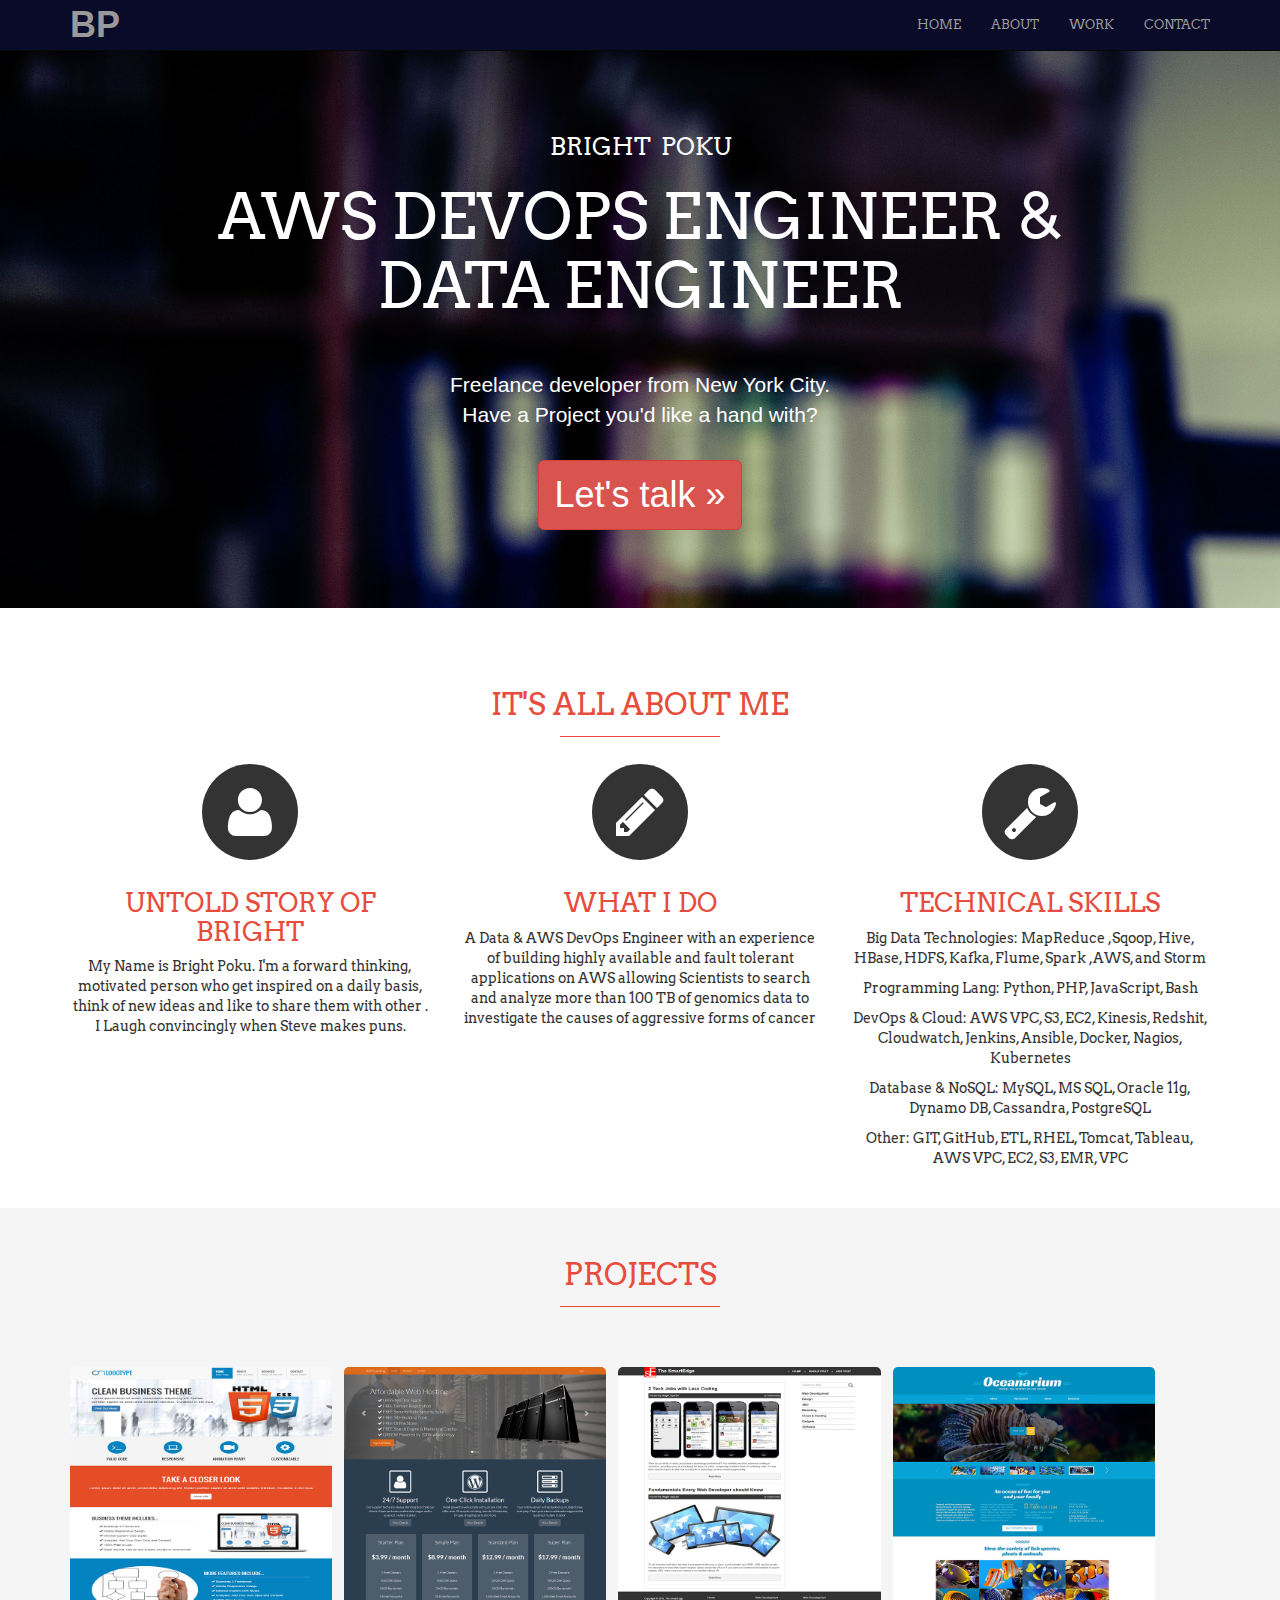
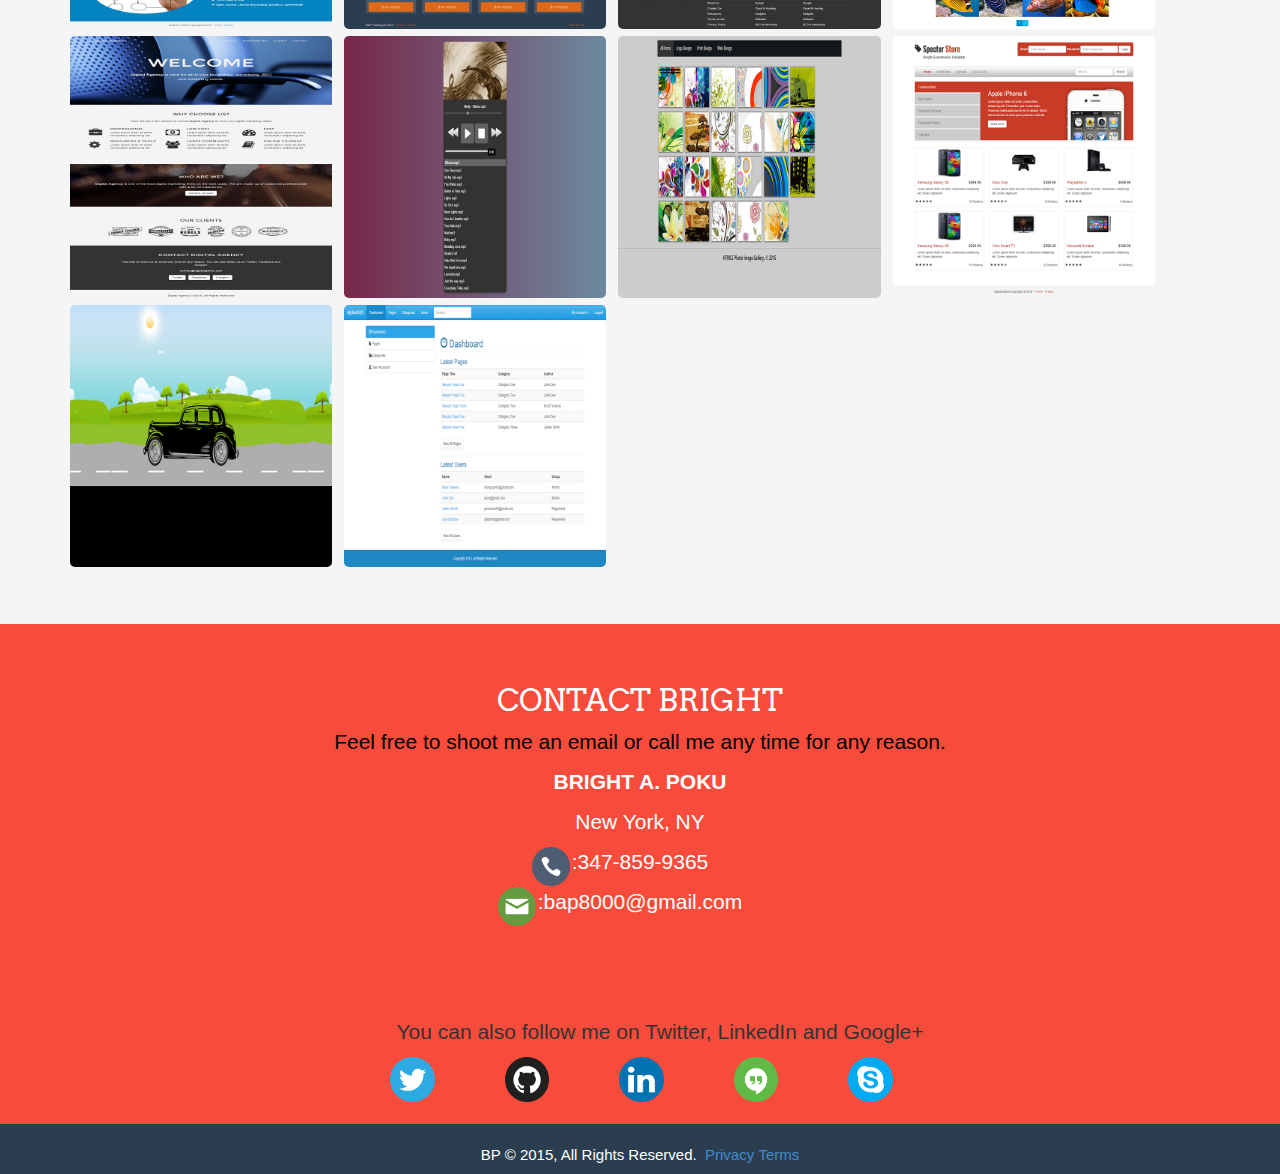
==== index.html @ 50a24d99 "changing my job title" ====
<!DOCTYPE html>
<html lang="en">
  <head>
    <meta charset="utf-8">
    <meta http-equiv="X-UA-Compatible" content="IE=edge">
    <meta name="viewport" content="width=device-width, initial-scale=1">
   

    <title>Bright website</title>

    <!-- This is our Google Arvo font and Font-Awesome -->
    <link href='http://fonts.googleapis.com/css?family=Arvo' rel='stylesheet' type='text/css'>
    <link rel="stylesheet" href="fonts/font-awesome/css/font-awesome.min.css">

    <!-- Bootstrap core CSS -->
    <link href="css/bootstrap.min.css" rel="stylesheet">

    <!-- Custom styles for this template -->
    <link href="css/custom.css" rel="stylesheet">

    <script src="js/jquery-min.js"></script>
    <script type="text/javascript" src="../jQuery/jQuery.validate.js"></script>

    <script src="js/script.js"></script>
   

    
    <!-- Just for debugging purposes. Don't actually copy this line! -->
    <!--[if lt IE 9]><script src="../../assets/js/ie8-responsive-file-warning.js"></script><![endif]-->

    <!-- HTML5 shim and Respond.js IE8 support of HTML5 elements and media queries -->
    <!--[if lt IE 9]>
      <script src="https://oss.maxcdn.com/libs/html5shiv/3.7.0/html5shiv.js"></script>
      <script src="https://oss.maxcdn.com/libs/respond.js/1.4.2/respond.min.js"></script>
    <![endif]-->
  </head>

  <body>

    <div class="navbar navbar-inverse navbar-fixed-top" role="navigation">
      <div class="container">
        <div class="navbar-header">
          <button type="button" class="navbar-toggle" data-toggle="collapse" data-target=".navbar-collapse">
            <span class="sr-only">Toggle navigation</span>
            <span class="icon-bar"></span>
            <span class="icon-bar"></span>
            <span class="icon-bar"></span>
          </button>
          <a class="navbar-brand" href="#"><span class="span">BP</span></a>
        </div>
        <div class="collapse navbar-collapse">
          <ul class="nav navbar-nav navbar-right">
            <li><a href="index.html">HOME</a></li>
            <li><a href="#who">ABOUT</a></li>
            <li><a href="#get-involved">WORK</a></li>
            <li><a href="#down">CONTACT</a></li>
          </ul>
        </div><!--/.nav-collapse -->
      </div>
    </div>

    <!-- Main jumbotron for a primary marketing message or call to action -->
    <div class="jumbotron">
      <div class="container">
        <h1><span class="bright">BRIGHT &nbsp;POKU</span><br>AWS DEVOPS ENGINEER & <br> DATA ENGINEER</h1>
        <p>Freelance developer from New York City. <br>Have a Project you'd like a hand with? </p>
        <p><button class="btn btn-danger btn-lg"  data-target="#down"><a href="#down">Let's talk &raquo;</a></button></p>

          <div class="modal fade" id="myModal" tabindex="-1" role="dialog" arialabelledby="myModalLabel"
                aria-hidden="true">
                 <div class="modal-dialog">
                 <div class="modal-content">
                 <div class="modal-header">
                 <button type="button" class="close" data-dismiss="modal"><span ariahidden="true">&times;</span><span
                class="sr-only">Close</span></button>
                
                
            </div>
            </div>
          </div>
        <img src="Image/code.png" title="Code.org logo" alt="Code.org">
      </div>
    </div>
    </div>

                

      <div id="who">
      <div class="container homepage">
        <h2>IT'S ALL ABOUT ME</h2>
        <hr>
        <div class="row">
          <div class="col-md-4">
            <span class="fa-stack fa-4x">
              <i class="fa fa-circle fa-stack-2x"></i>
              <i class="fa fa-user fa-stack-1x fa-inverse"></i>
            </span>
            <h3>UNTOLD STORY OF BRIGHT</h3>
            <p>My Name is Bright Poku. I'm a forward thinking, motivated person who get inspired on a daily basis, think of new ideas and like to share them with other . I Laugh convincingly when Steve makes puns. </p>
           
          </div>
          <div class="col-md-4">
            <span class="fa-stack fa-4x">
              <i class="fa fa-circle fa-stack-2x"></i>
              <i class="fa fa-pencil fa-stack-1x fa-inverse"></i>
            </span>
            <h3>WHAT I DO</h3>
            <p>A Data & AWS DevOps Engineer with an experience of building highly available and fault tolerant applications on AWS allowing Scientists to search and analyze more than 100 TB of genomics data to investigate the causes of aggressive forms of cancer</p>
           
          </div>
          <div class="col-md-4">
            <span class="fa-stack fa-4x">
              <i class="fa fa-circle fa-stack-2x"></i>
              <i class="fa fa-wrench fa-stack-1x fa-inverse"></i>
            </span>
            <h3>TECHNICAL SKILLS</h3>
            <p>Big Data Technologies: MapReduce ,Sqoop, Hive, HBase, HDFS, Kafka, Flume, Spark ,AWS, and Storm</p>
			<p>Programming Lang:      Python, PHP, JavaScript, Bash</p>
			<p>DevOps & Cloud:        AWS VPC, S3, EC2, Kinesis, Redshit, Cloudwatch, Jenkins, Ansible, Docker, Nagios, Kubernetes</p>
			<p>Database & NoSQL: 	  MySQL, MS SQL, Oracle 11g,  Dynamo DB, Cassandra, PostgreSQL</p>
			<p>Other:  	              GIT, GitHub, ETL, RHEL, Tomcat, Tableau, AWS VPC, EC2, S3, EMR, VPC</p>

  
          </div>
        </div>
      </div> <!-- /container -->
    </div>


    <div id="get-involved">
      <div class="container homepage">
        <h2>PROJECTS</h2>
        <hr>
        <div class="row">
         
            <section>
            <div class="container">
            <h1 id="heading"></h1>
              <ul id="gallery">
                <li class="design"><a href="http://brightap.github.io/business" data-lightbox="projects" data-title="LogoType Inc" data-desc="Mobile Optimization, Boostrap, HTML5, CSS3, JavaScript, Animation, " target="_blank"><img src="Image/logocomp.png"></a></li>
                <li class="design programming"><a href="http://brightap.github.io/hosting" data-lightbox="projects" data-title="BAP Hosting" data-desc="Bootswatch UI Tools, CSS, HTML5, JavaScript, Responsive Layout, Font-Awesome" target="_blank"><img src="Image/hosting.png"></a></li>
                 <li class="design cms programming"><a href="http://brightap.github.io/Blog" data-lightbox="projects" data-title="Smart Edge" data-desc="HTML5, CSS3, JavaScript, Media Queries" target="_blank"><img src="Image/blog.png"></a></li>
                 <li class="programming design cms"><a href="http://brightap.github.io/Quiz" data-lightbox="projects" data-title="HTML5 Quiz" data-desc="jQuery, Javascript, DOM Manipulation HTML5, CSS3, Media Queries" target="_blank"><img src="Image/web2.jpg"></a></li>
                  <li class="cms design"><a href="http://brightap.github.io/gallery" data-lightbox="projects" data-title="Digital Agency" data-desc="LESS, JavaScript, CSS3, HTML5, Mobile Responsive, Animation" target="_blank"><img src="Image/digital.png"></a></li>
                  <li class="design"><a href="http://brightap.github.io/audio" data-lightbox="projects" data-title="HTML5 Audio" data-desc="jQuery, JavaScript, HTML5, CSS3, Mobile Responsive" target="_blank"><img src="Image/audio.png"></a></li>
                 <li class="cms design"><a href="http://brightap.github.io/gallery" data-lightbox="projects" data-title="Animated Gallery" data-desc="jQuery, JavaScript, CSS, HTML5, Lightbox, Quicksand Animation" target="_blank"><img src="Image/gallery.png"></a></li>
                <li class="cms"><a href="http://brightap.github.io/ecommerce" data-lightbox="projects" data-title="Specter Store" data-desc="HTML5, CSS, Mobile Responsive,LESS, JavaScript, Bootstrap, " target="_blank"><img src="Image/specter.png"></a></li>
                <li class="cms"><a href="http://brightap.github.io/car" data-lightbox="projects" data-title="Animated Car" data-desc="HTML, CSS, jQuery, Background Animation" target="_blank"><img src="Image/car.png"></a></li>
                <li class="programming"><a href="http://brightap.github.io/cms" data-lightbox="projects" data-title="CMS Admin" data-desc="Search Filter Plugin, HTML5, CSS3, JavaScript, Mobile Responsive" target="_blank"><img src="Image/cms.png"></a></li>

                
              </ul>
            </div>
          </section>
          
         
        </div>
      </div> <!-- /container -->
    </div>

  <section id="down">
  <div class="container homepage">
     
      <h2>CONTACT BRIGHT</h2>

        <div id="email">
          <p>Feel free to shoot me an email or call me any time for any reason.</p>
                  <p><strong>BRIGHT A. POKU</strong></p>
                  <p>New York, NY</p>
                  <p><img class="contact" src="Image/phone.png"></i> 
                    :347-859-9365</p>

                    <p><img class="contact" src="Image/email.png"></i> 
                    :<a href= "mailto:bap8000@gmail.com">bap8000@gmail.com</a></a>
                     </p>
          </div>
         
            
            <div id="media">
              <p class="follow">You can also follow me on Twitter, LinkedIn  and Google+</p>
              <p><a href="http://twitter.com/babadie23" target="_blank"><img alt="twitter logo" src="Image/twitter.png"></a>&nbsp;<span> &nbsp;<a href="https://github.com/brightap" target="_blank"><img alt="github logo" src="Image/github.png"></a></span><span>&nbsp;<a href="https://www.linkedin.com/pub/bright-adu-poku/62/394/147" target="_blank"><img alt="linkedin logo" src="Image/linkedin.png"></a></span>&nbsp;<span>&nbsp;<a href="https://plus.google.com/u/0/+brightadupoku/posts/p/pub" target="_blank"><img alt="hangouts logo" src="Image/hangouts.png"></a></span>&nbsp;&nbsp;<span>&nbsp;<a href="skype:babadie10?call" target="_blank"><img alt="skype logo" src="Image/skype.png"></a></span>&nbsp;</p>  
        </div>
    </section>

    <footer>
      <p>BP &copy; 2015, All Rights Reserved. &nbsp;<span><a href="#">Privacy</a></span>&nbsp;<span><a href="#">Terms</a></span></p>
    </footer>
      


    <!-- Bootstrap core JavaScript
    ================================================== -->
    <!-- Placed at the end of the document so the pages load faster -->
    <script src="https://ajax.googleapis.com/ajax/libs/jquery/1.11.0/jquery.min.js"></script>
    <script src="js/bootstrap.min.js"></script>
    
  </body>
</html>
---- css/custom.css ----
/* Move down content because we have a fixed navbar that is 50px tall */
body {
  padding-top: 50px;
}

.navbar{
	background-color: #0A0A29;
}
ul.nav, .jumbotron h1 {
	font-family: 'Arvo', courier, serif;
}

ul.nav {
	font-size: 13px;
}

#down{
	background-color: #f74c3c;
	padding-top: 10px;
	padding-bottom:30px;
	height:500px;
}

#down h2 {
	color:#fff;
}
#down p{
	text-align: center;
}

#down a {
	text-decoration: none;
}

#down .contact img {
	float: right;
}

#media img {
	float: left;
	text-align: center;
	width:5%;
	margin-left:70px;	
}

#media {
	float: left;
	text-align: center;
	padding-left: 250px;

	margin-top: 90px;
}
#media p:first-child{
	padding-right: 210px;
}
#email {
	color:#fff;
	text-align: center;
}


#email img {
	position: absolute;
	float: left;
	text-align: center;
	width:3%;
	margin-left:-40px;
}

#email a{
	color:#fff;
}
#email p:first-child{
	color:#000;
}

footer {
	background-color: #2B3E50;
	height:50px;
	text-align: center;
	color: #fff;
	font-size: 15px;
	padding-top: 20px;
}

.bright{
	font-size: 24px;
	line-height: 2.9em;
	font-weight: inherit;
}

.span{
	font-size: 36px;
	font-weight: bold;
}

#get-involved {
	background-color: #f5f5f5;
}

.jumbotron {
	text-align: center;
	background-image: url('../Image/large.jpg');
	color: white;
}

.jumbotron h1 {
	margin-top: 0px;
	margin-bottom: 50px;
}

.jumbotron p {
	margin-bottom: 30px;
	font-weight: 100;
	padding: 0 50px;
}

.btn-lg {
	font-size: 36px;
}
.btn-lg a{
	text-decoration: none;
	color:#fff;
}

.homepage {
	text-align: center;
	padding-bottom: 30px;
	padding-top: 30px;
}

.homepage h2, .homepage h3 {
	color: #e74c3c;
	font-family: 'Arvo', courier, serif;
	text-transform: uppercase;
}

.homepage h2 {
	font-size: 30px;
}

.homepage h3 {
	font-size: 26px;
}

.homepage p {
	font-size: 21px;
	font-weight: 300;
}

.homepage a {
	color: #e74c3c;
}

.homepage a:hover {
	color: #e74c3c;
	text-decoration: none;
	opacity: .8;
}

.homepage hr {
	border-top: 1px solid #e74c3d;
	width: 160px;
	margin-top: 15px;
}

.modal-body h2 {
	color: #e74c3d;
}

.modal-body label {
	color: #0A0A29;
	font-size: 1.2em;
}

img .required{
	position: absolute;
	padding-top:-20px;
}

section{
	padding:20px 0;
	overflow:hidden;
}

#who p{
	font-size: 1.0em;
	font-family: 'Arvo', courier, serif;
}

.tagline{
	background:#03899c;
	color:#fff;
}

.tagline h1{
	text-align:center;
	font-size:35px;
}

#gallery{
	list-style:none;
	margin:0;
	padding:0;
	width:100%;
}

#gallery li{
	display:block;
	float:left;
	width:23%;
	cursor:pointer;
	border-radius:5px;
	box-sizing:border-box;
	margin:0 12px 7px 0;
	position:relative;
}

#gallery img{
	width:100%;
	border-radius:5px;
}

.overlay{
	display:none;
	background:#03899c url(../Image/overlay.png) no-repeat top center;
	color:#fff;
	position:absolute;
	top:0;
	left:0;
	z-index:100;
	width:100%;
	height:100%;
	padding:20px;
	border-radius:5px;
	box-sizing:border-box;
	pointer-events:none;
}

.overlay h3{
	margin:0;
	padding:0;
}
/* Responsive Styling */

@media (max-width: 1199px) { 

	.jumbotron h1 {
		font-size: 56px;
		margin-bottom: 30px;
	}

}

@media (max-width: 991px) { 

	.jumbotron h1 {
		font-size: 44px;
	}

	.jumbotron p {
		padding: 0 10px;
	}

	#get-involved .col-md-4 {
		padding-top: 20px;
		padding-bottom: 20px;
		font-size: 0.9em;
	}

}

@media (max-width: 767px) { 

	.jumbotron h1 {
		font-size: 24px;
	}

	.jumbotron p {
		font-size: 16px;
		padding: 0;
	}

	.btn-lg {
		font-size: 18px;
	}

	.homepage p {
		font-size: 18px;
	}

	footer img {
		width: 80%;
	}

	#gallery li{
		width:100%;
		margin-right:0;
	}

	#down img {
	float: left;
	text-align: center;
	width:12%;
	margin-left:10px;	
}

#media {
	float: left;
	text-align: center;
	padding-left:50px;
	margin-top:90px;
}
#media p:first-child{
	padding-right: 10px;
}
#email img {
	position: absolute;
	float: left;
	text-align: center;
	width:10%;
	margin-left:-37px;
}
}
}
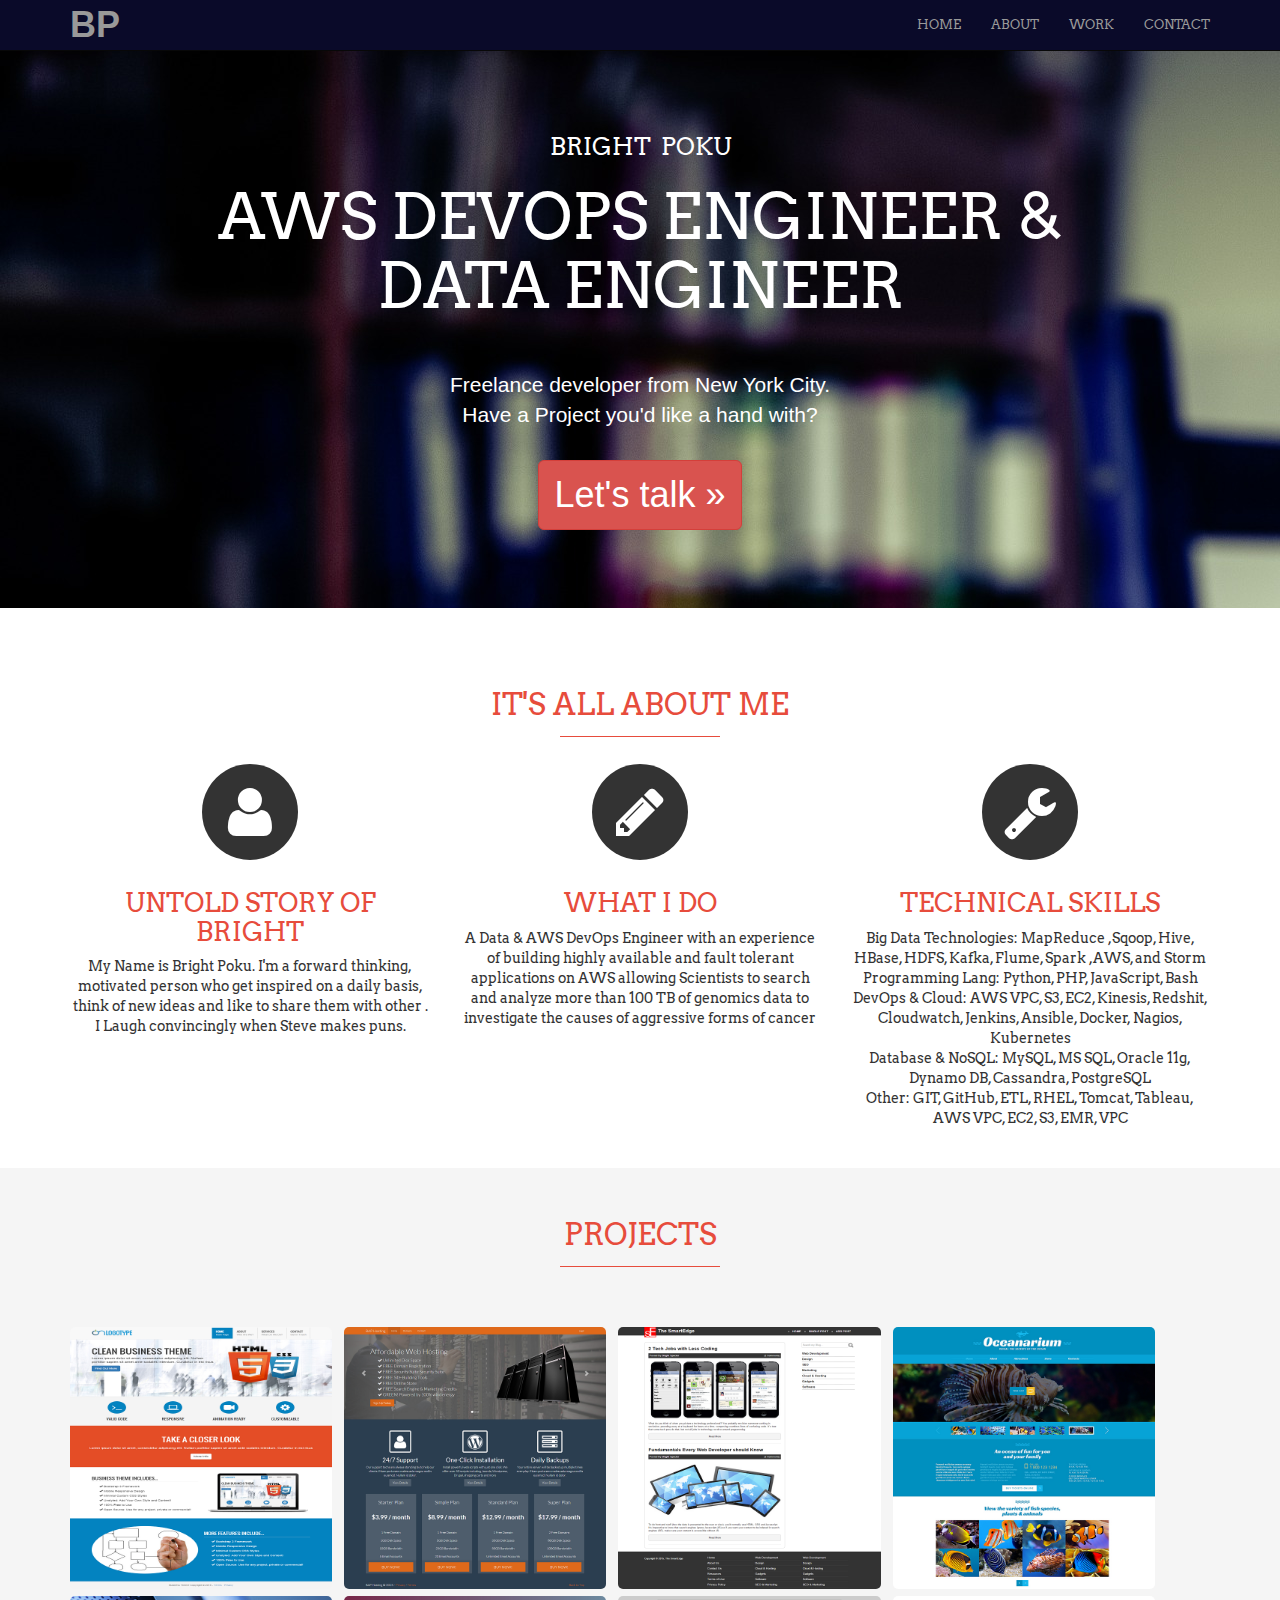
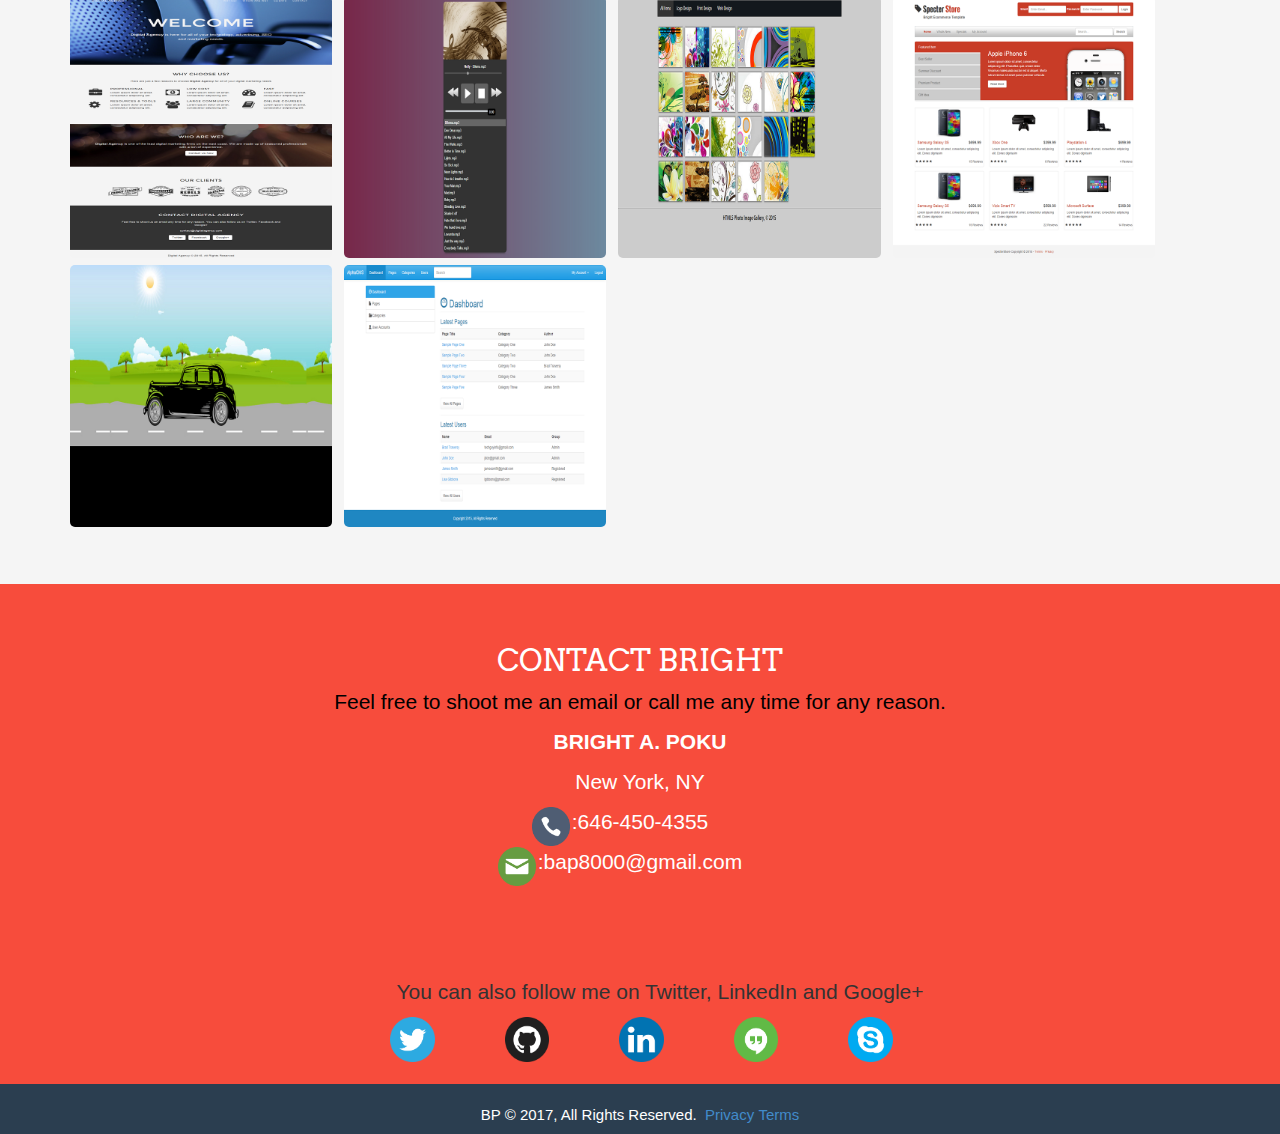
==== commit e1ad6730: "changed the contact number in the footer" ====
--- a/index.html
+++ b/index.html
@@ -114,11 +114,11 @@
               <i class="fa fa-wrench fa-stack-1x fa-inverse"></i>
             </span>
             <h3>TECHNICAL SKILLS</h3>
-            <p>Big Data Technologies: MapReduce ,Sqoop, Hive, HBase, HDFS, Kafka, Flume, Spark ,AWS, and Storm</p>
-			<p>Programming Lang:      Python, PHP, JavaScript, Bash</p>
-			<p>DevOps & Cloud:        AWS VPC, S3, EC2, Kinesis, Redshit, Cloudwatch, Jenkins, Ansible, Docker, Nagios, Kubernetes</p>
-			<p>Database & NoSQL: 	  MySQL, MS SQL, Oracle 11g,  Dynamo DB, Cassandra, PostgreSQL</p>
-			<p>Other:  	              GIT, GitHub, ETL, RHEL, Tomcat, Tableau, AWS VPC, EC2, S3, EMR, VPC</p>
+            <p>Big Data Technologies: MapReduce ,Sqoop, Hive, HBase, HDFS, Kafka, Flume, Spark ,AWS, and Storm <br>
+			  Programming Lang:      Python, PHP, JavaScript, Bash <br>
+			  DevOps & Cloud:        AWS VPC, S3, EC2, Kinesis, Redshit, Cloudwatch, Jenkins, Ansible, Docker, Nagios, Kubernetes<br>
+			  Database & NoSQL: 	  MySQL, MS SQL, Oracle 11g,  Dynamo DB, Cassandra, PostgreSQL<br>
+			  Other:  	              GIT, GitHub, ETL, RHEL, Tomcat, Tableau, AWS VPC, EC2, S3, EMR, VPC</p>
 
   
           </div>
@@ -168,7 +168,7 @@
                   <p><strong>BRIGHT A. POKU</strong></p>
                   <p>New York, NY</p>
                   <p><img class="contact" src="Image/phone.png"></i> 
-                    :347-859-9365</p>
+                    :646-450-4355</p>
 
                     <p><img class="contact" src="Image/email.png"></i> 
                     :<a href= "mailto:bap8000@gmail.com">bap8000@gmail.com</a></a>
@@ -183,7 +183,7 @@
     </section>
 
     <footer>
-      <p>BP &copy; 2015, All Rights Reserved. &nbsp;<span><a href="#">Privacy</a></span>&nbsp;<span><a href="#">Terms</a></span></p>
+      <p>BP &copy; 2017, All Rights Reserved. &nbsp;<span><a href="#">Privacy</a></span>&nbsp;<span><a href="#">Terms</a></span></p>
     </footer>
       
 
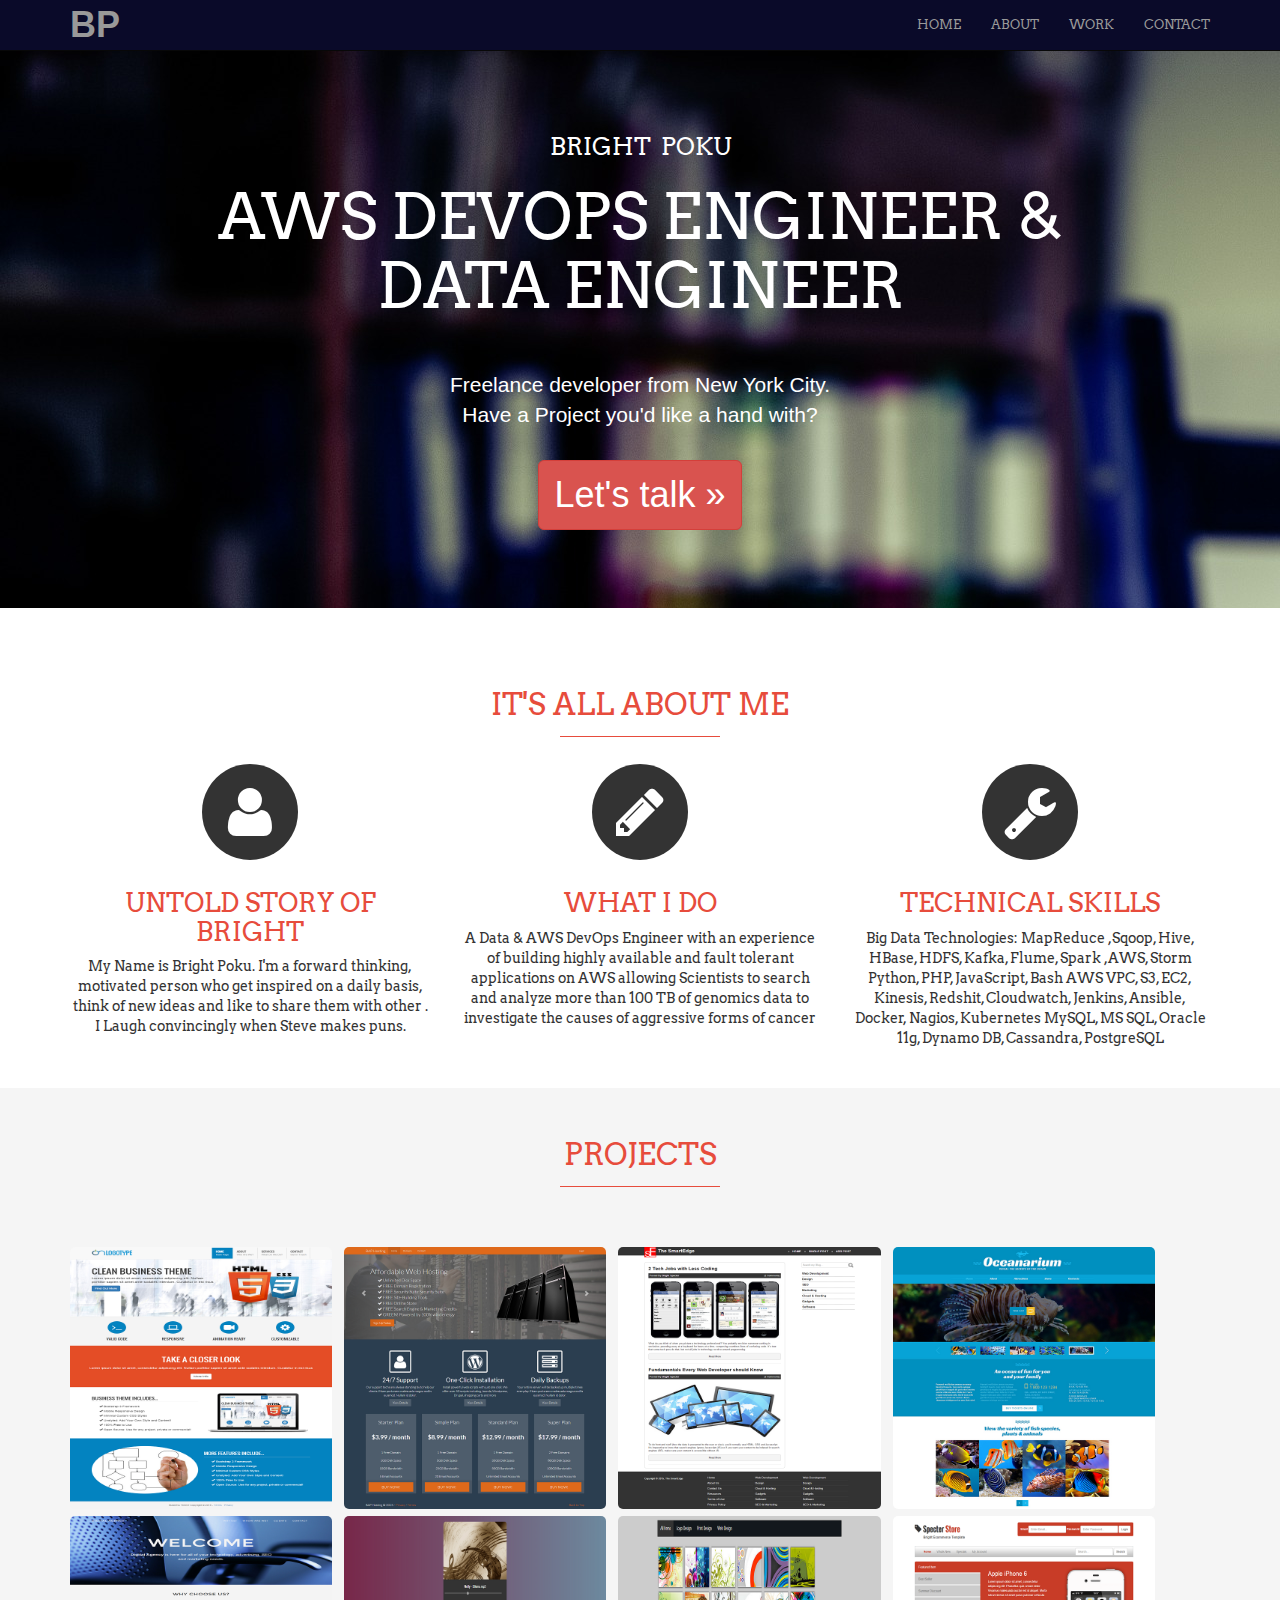
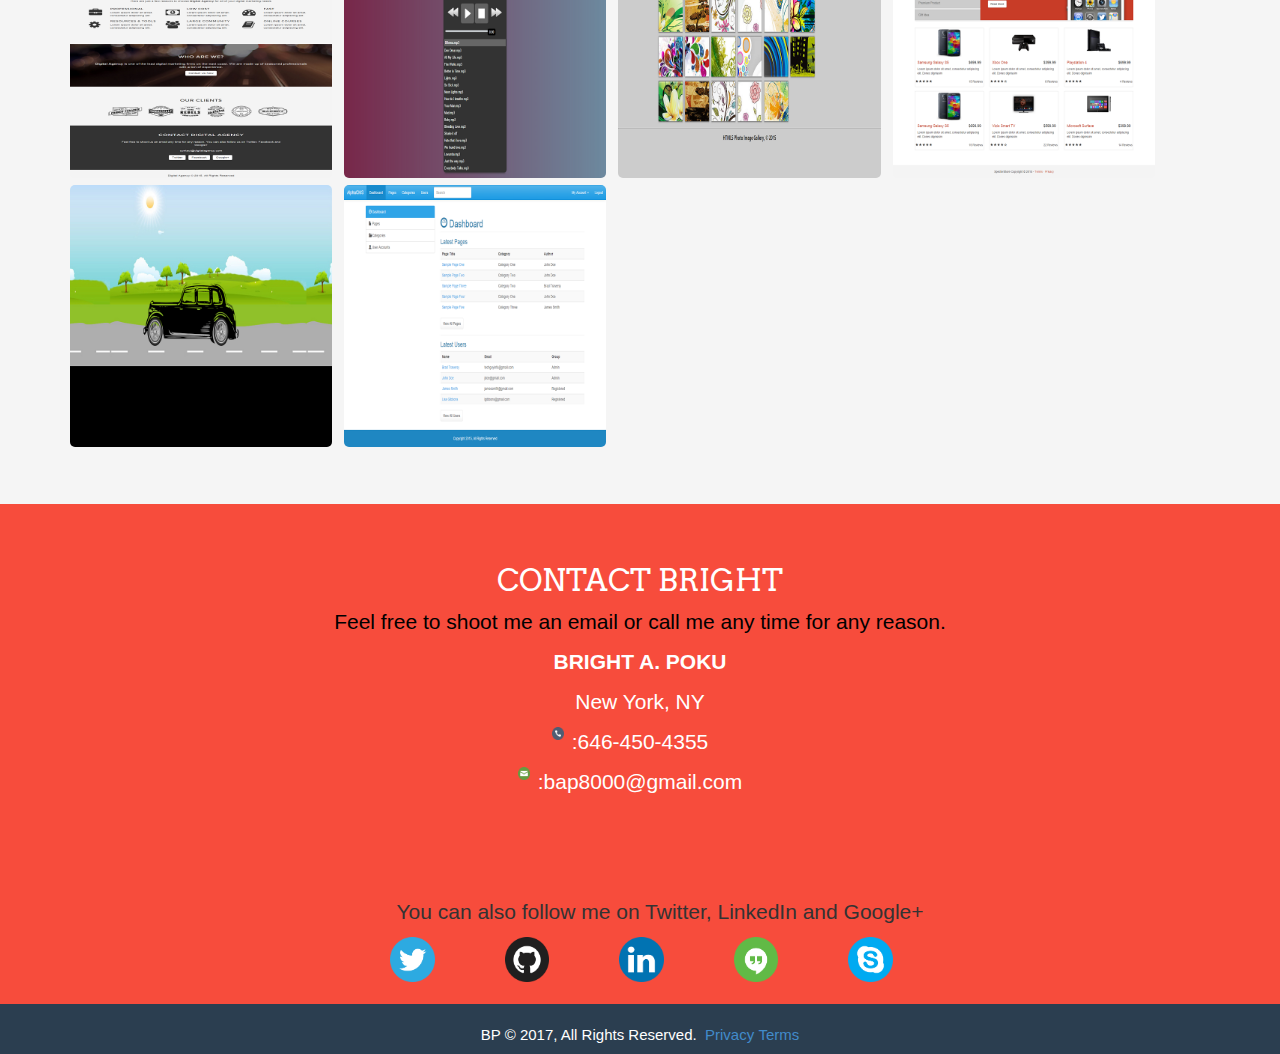
==== commit 293bc1e6: "." ====
--- a/index.html
+++ b/index.html
@@ -114,11 +114,11 @@
               <i class="fa fa-wrench fa-stack-1x fa-inverse"></i>
             </span>
             <h3>TECHNICAL SKILLS</h3>
-            <p>Big Data Technologies: MapReduce ,Sqoop, Hive, HBase, HDFS, Kafka, Flume, Spark ,AWS, and Storm <br>
-			  Programming Lang:      Python, PHP, JavaScript, Bash <br>
-			  DevOps & Cloud:        AWS VPC, S3, EC2, Kinesis, Redshit, Cloudwatch, Jenkins, Ansible, Docker, Nagios, Kubernetes<br>
-			  Database & NoSQL: 	  MySQL, MS SQL, Oracle 11g,  Dynamo DB, Cassandra, PostgreSQL<br>
-			  Other:  	              GIT, GitHub, ETL, RHEL, Tomcat, Tableau, AWS VPC, EC2, S3, EMR, VPC</p>
+            <p>Big Data Technologies: MapReduce ,Sqoop, Hive, HBase, HDFS, Kafka, Flume, Spark ,AWS, Storm
+			   Python, PHP, JavaScript, Bash
+			  AWS VPC, S3, EC2, Kinesis, Redshit, Cloudwatch, Jenkins, Ansible, Docker, Nagios, Kubernetes
+			  MySQL, MS SQL, Oracle 11g,  Dynamo DB, Cassandra, PostgreSQL</p>
+			 
 
   
           </div>
--- a/css/custom.css
+++ b/css/custom.css
@@ -63,8 +63,8 @@
 	position: absolute;
 	float: left;
 	text-align: center;
-	width:3%;
-	margin-left:-40px;
+	width:1%;
+	margin-left:-20px;
 }
 
 #email a{
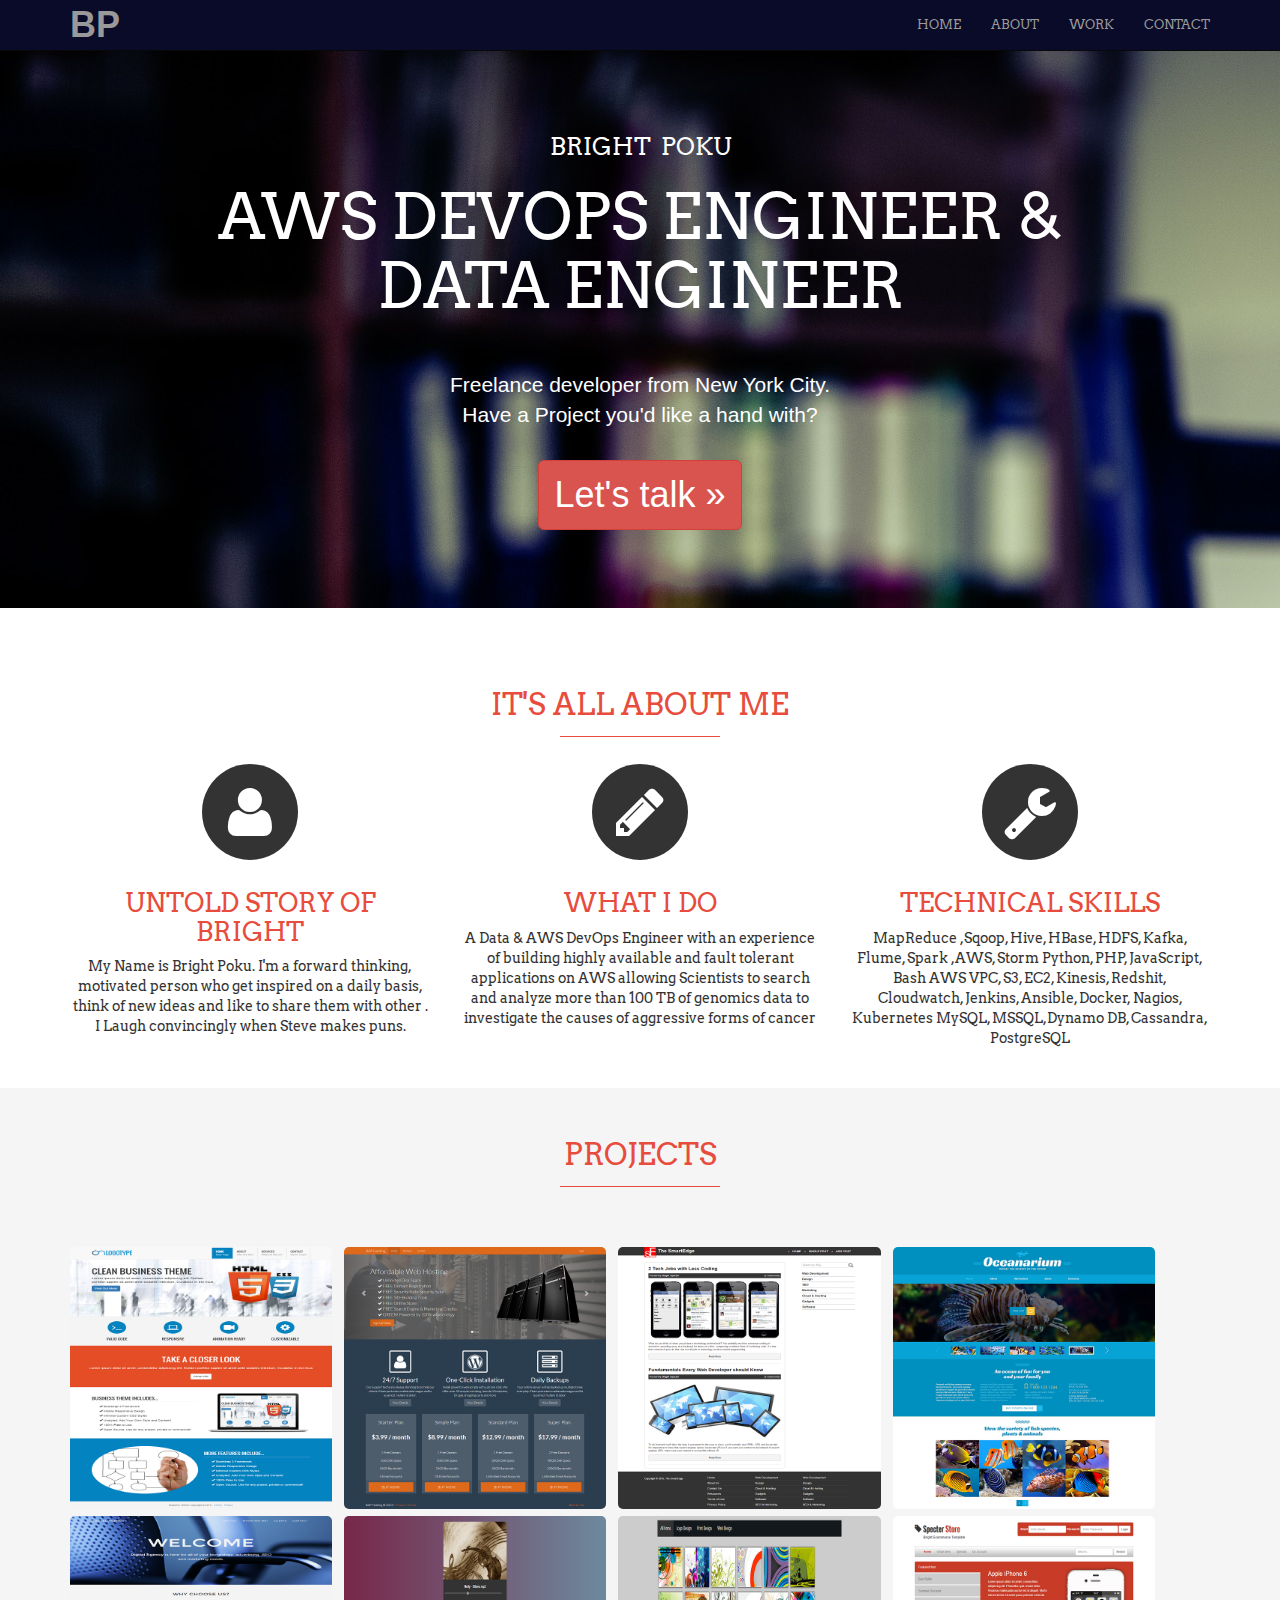
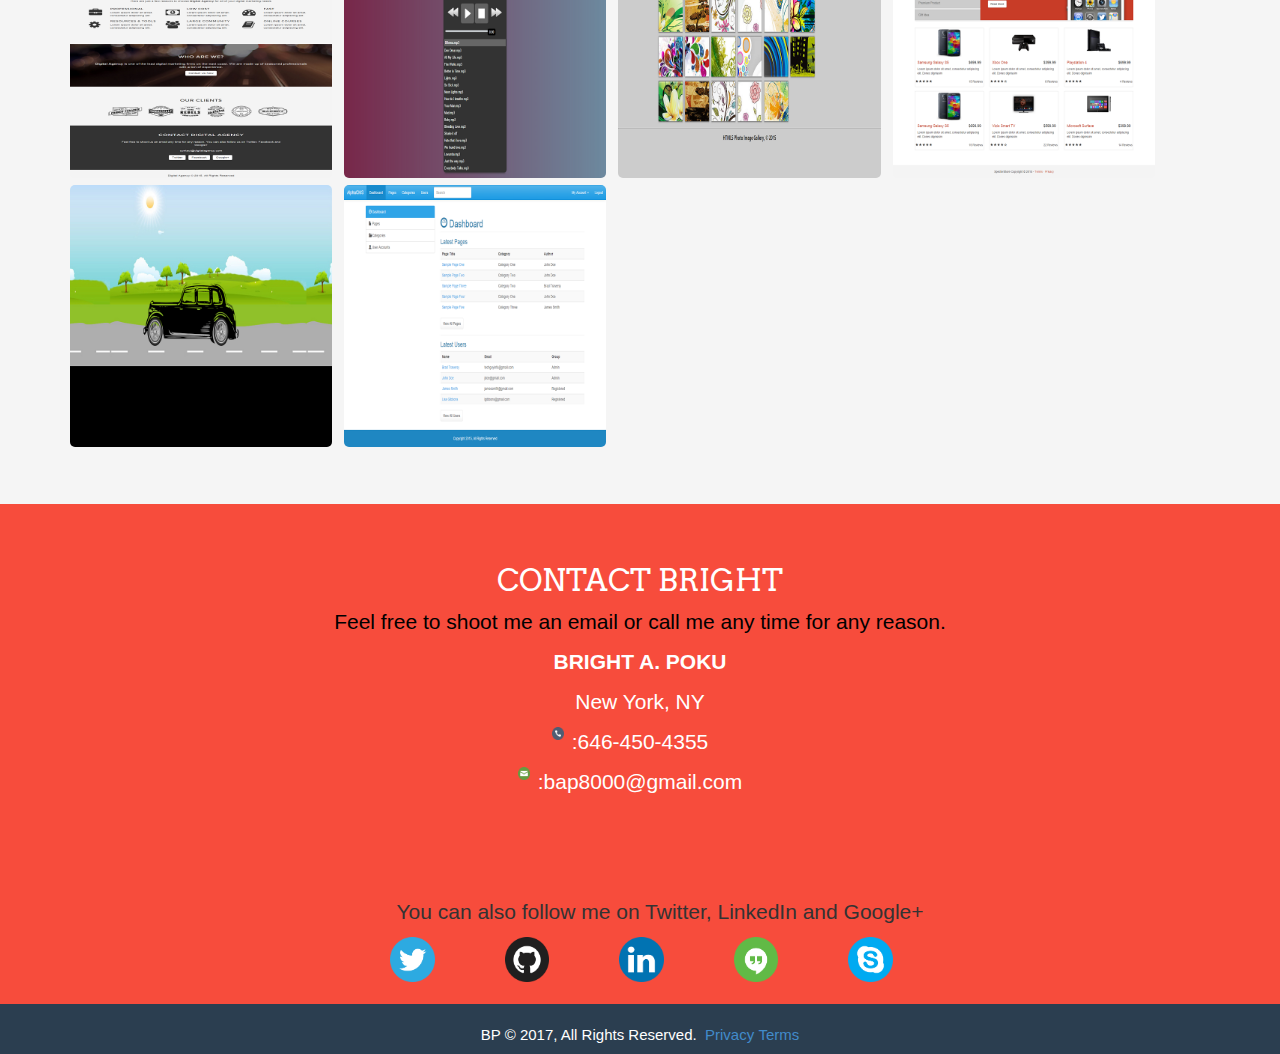
==== commit c9a79585: "." ====
--- a/index.html
+++ b/index.html
@@ -114,10 +114,10 @@
               <i class="fa fa-wrench fa-stack-1x fa-inverse"></i>
             </span>
             <h3>TECHNICAL SKILLS</h3>
-            <p>Big Data Technologies: MapReduce ,Sqoop, Hive, HBase, HDFS, Kafka, Flume, Spark ,AWS, Storm
+            <p>MapReduce ,Sqoop, Hive, HBase, HDFS, Kafka, Flume, Spark ,AWS, Storm
 			   Python, PHP, JavaScript, Bash
 			  AWS VPC, S3, EC2, Kinesis, Redshit, Cloudwatch, Jenkins, Ansible, Docker, Nagios, Kubernetes
-			  MySQL, MS SQL, Oracle 11g,  Dynamo DB, Cassandra, PostgreSQL</p>
+			  MySQL, MSSQL,Dynamo DB, Cassandra, PostgreSQL</p>
 			 
 
   
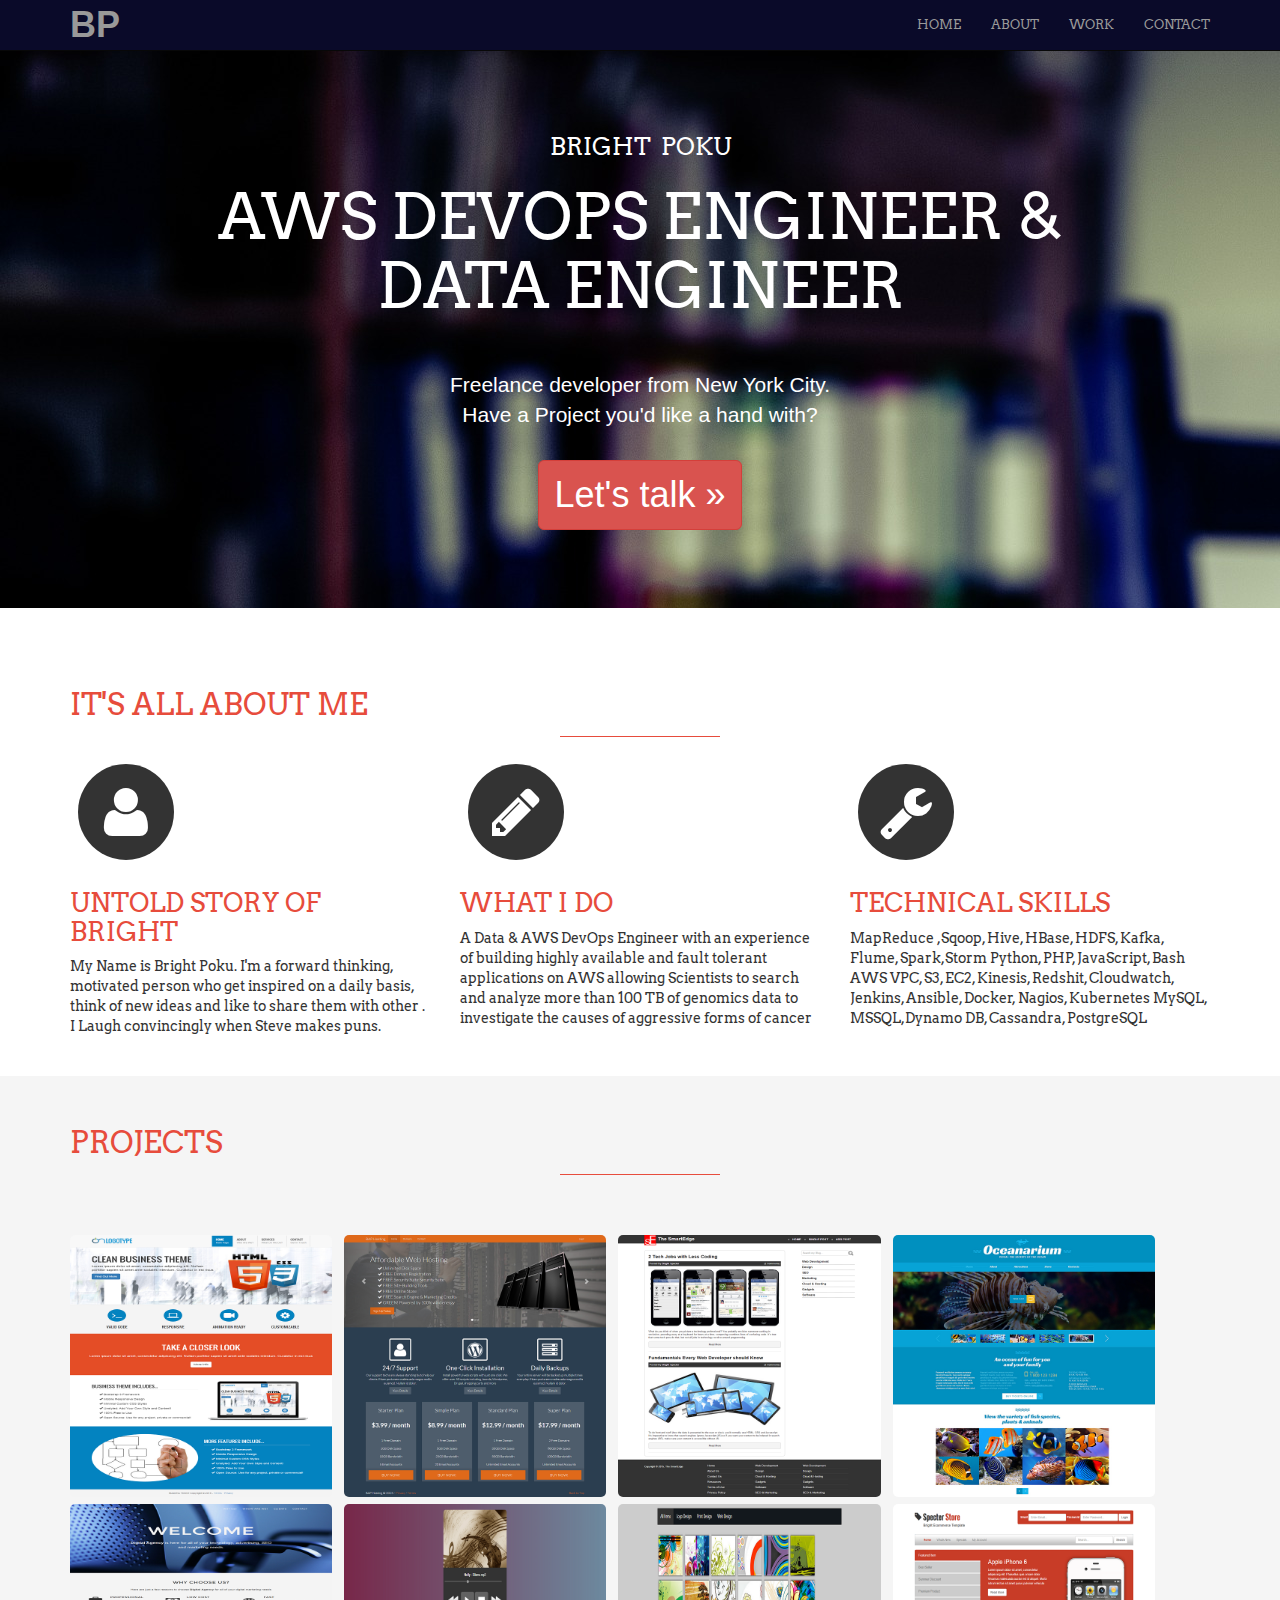
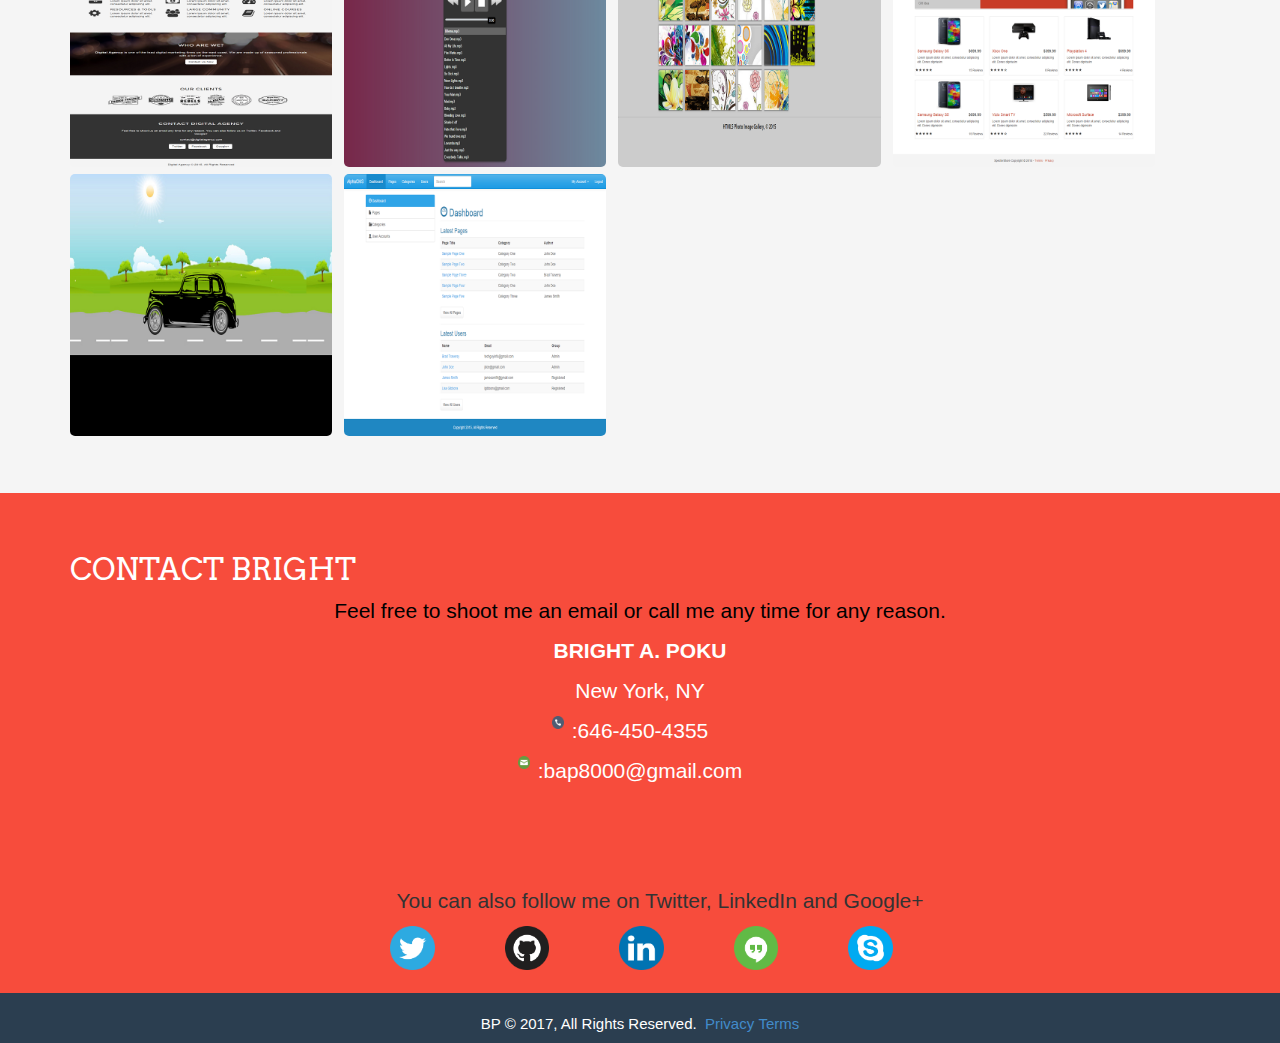
==== commit de23bd84: "index changes" ====
--- a/index.html
+++ b/index.html
@@ -114,7 +114,7 @@
               <i class="fa fa-wrench fa-stack-1x fa-inverse"></i>
             </span>
             <h3>TECHNICAL SKILLS</h3>
-            <p>MapReduce ,Sqoop, Hive, HBase, HDFS, Kafka, Flume, Spark ,AWS, Storm
+            <p>MapReduce ,Sqoop, Hive, HBase, HDFS, Kafka, Flume, Spark,Storm
 			   Python, PHP, JavaScript, Bash
 			  AWS VPC, S3, EC2, Kinesis, Redshit, Cloudwatch, Jenkins, Ansible, Docker, Nagios, Kubernetes
 			  MySQL, MSSQL,Dynamo DB, Cassandra, PostgreSQL</p>
--- a/css/custom.css
+++ b/css/custom.css
@@ -124,7 +124,7 @@
 }
 
 .homepage {
-	text-align: center;
+	text-align: left;
 	padding-bottom: 30px;
 	padding-top: 30px;
 }
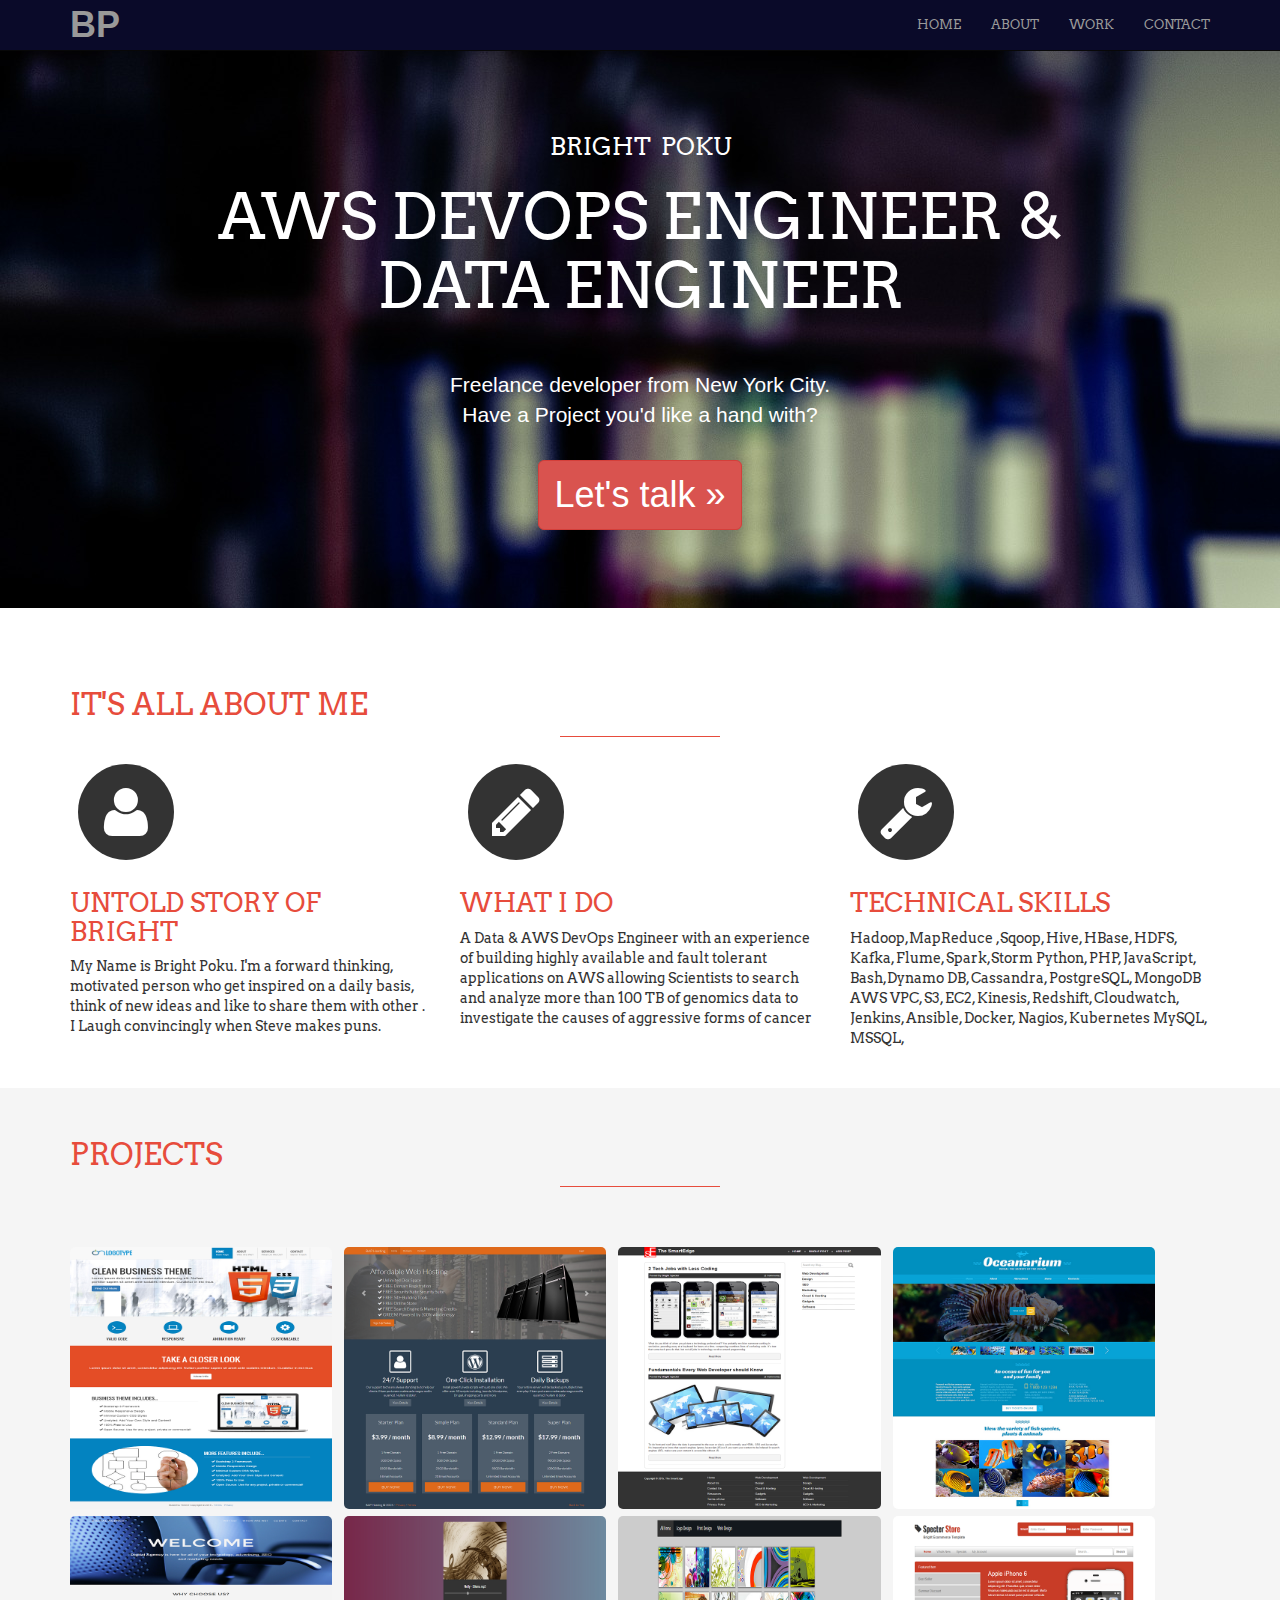
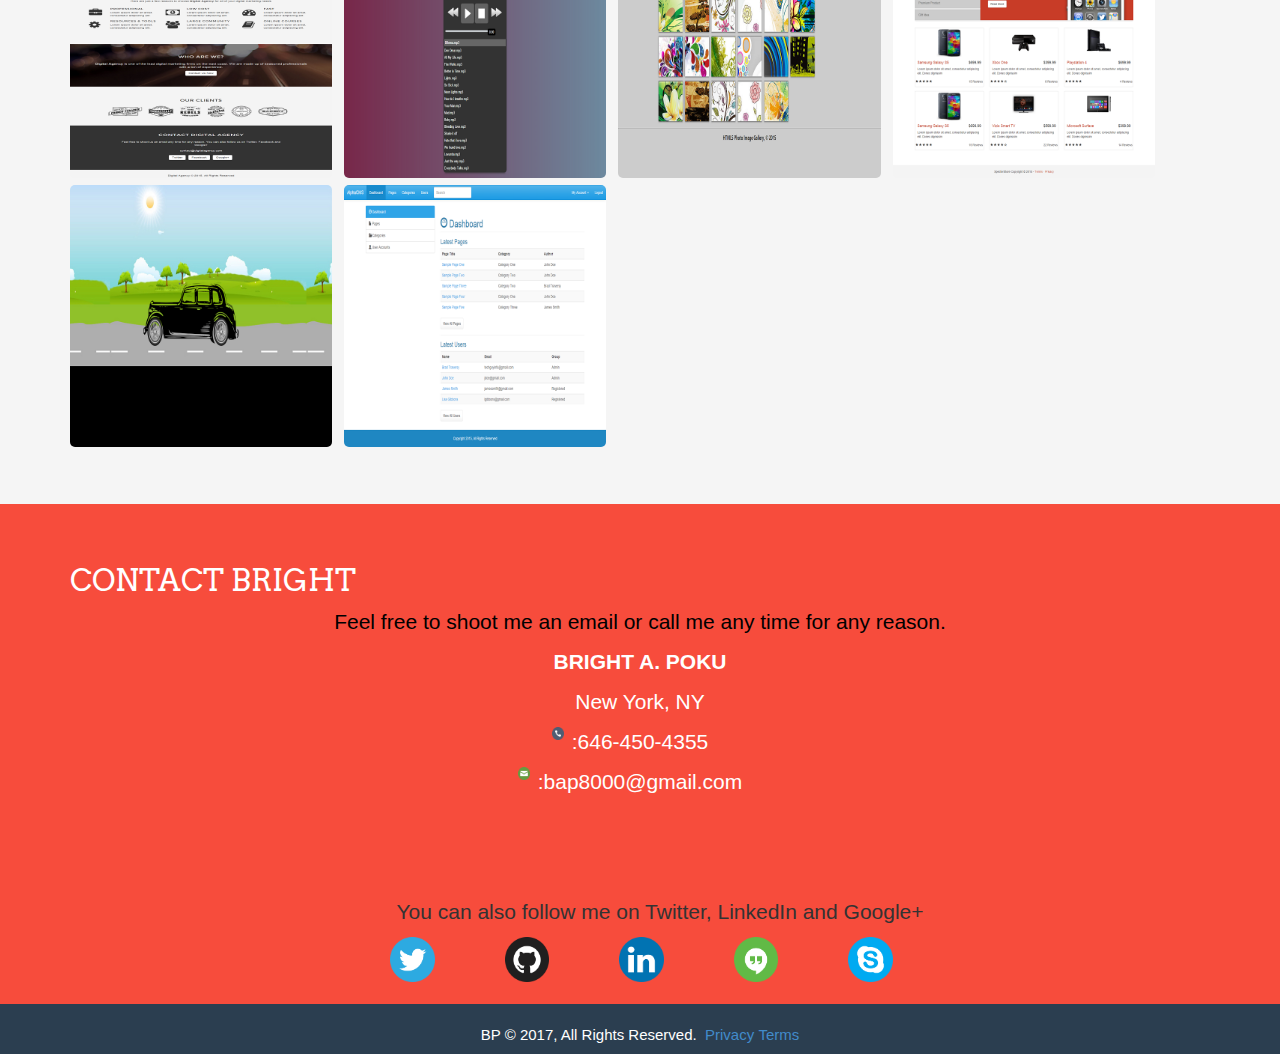
==== commit 987dd87b: "home page changes" ====
--- a/index.html
+++ b/index.html
@@ -114,10 +114,10 @@
               <i class="fa fa-wrench fa-stack-1x fa-inverse"></i>
             </span>
             <h3>TECHNICAL SKILLS</h3>
-            <p>MapReduce ,Sqoop, Hive, HBase, HDFS, Kafka, Flume, Spark,Storm
-			   Python, PHP, JavaScript, Bash
-			  AWS VPC, S3, EC2, Kinesis, Redshit, Cloudwatch, Jenkins, Ansible, Docker, Nagios, Kubernetes
-			  MySQL, MSSQL,Dynamo DB, Cassandra, PostgreSQL</p>
+            <p>Hadoop,MapReduce ,Sqoop, Hive, HBase, HDFS, Kafka, Flume, Spark,Storm
+			   Python, PHP, JavaScript, Bash,Dynamo DB, Cassandra, PostgreSQL, MongoDB
+			  AWS VPC, S3, EC2, Kinesis, Redshift, Cloudwatch, Jenkins, Ansible, Docker, Nagios, Kubernetes
+			  MySQL, MSSQL,</p>
 			 
 
   
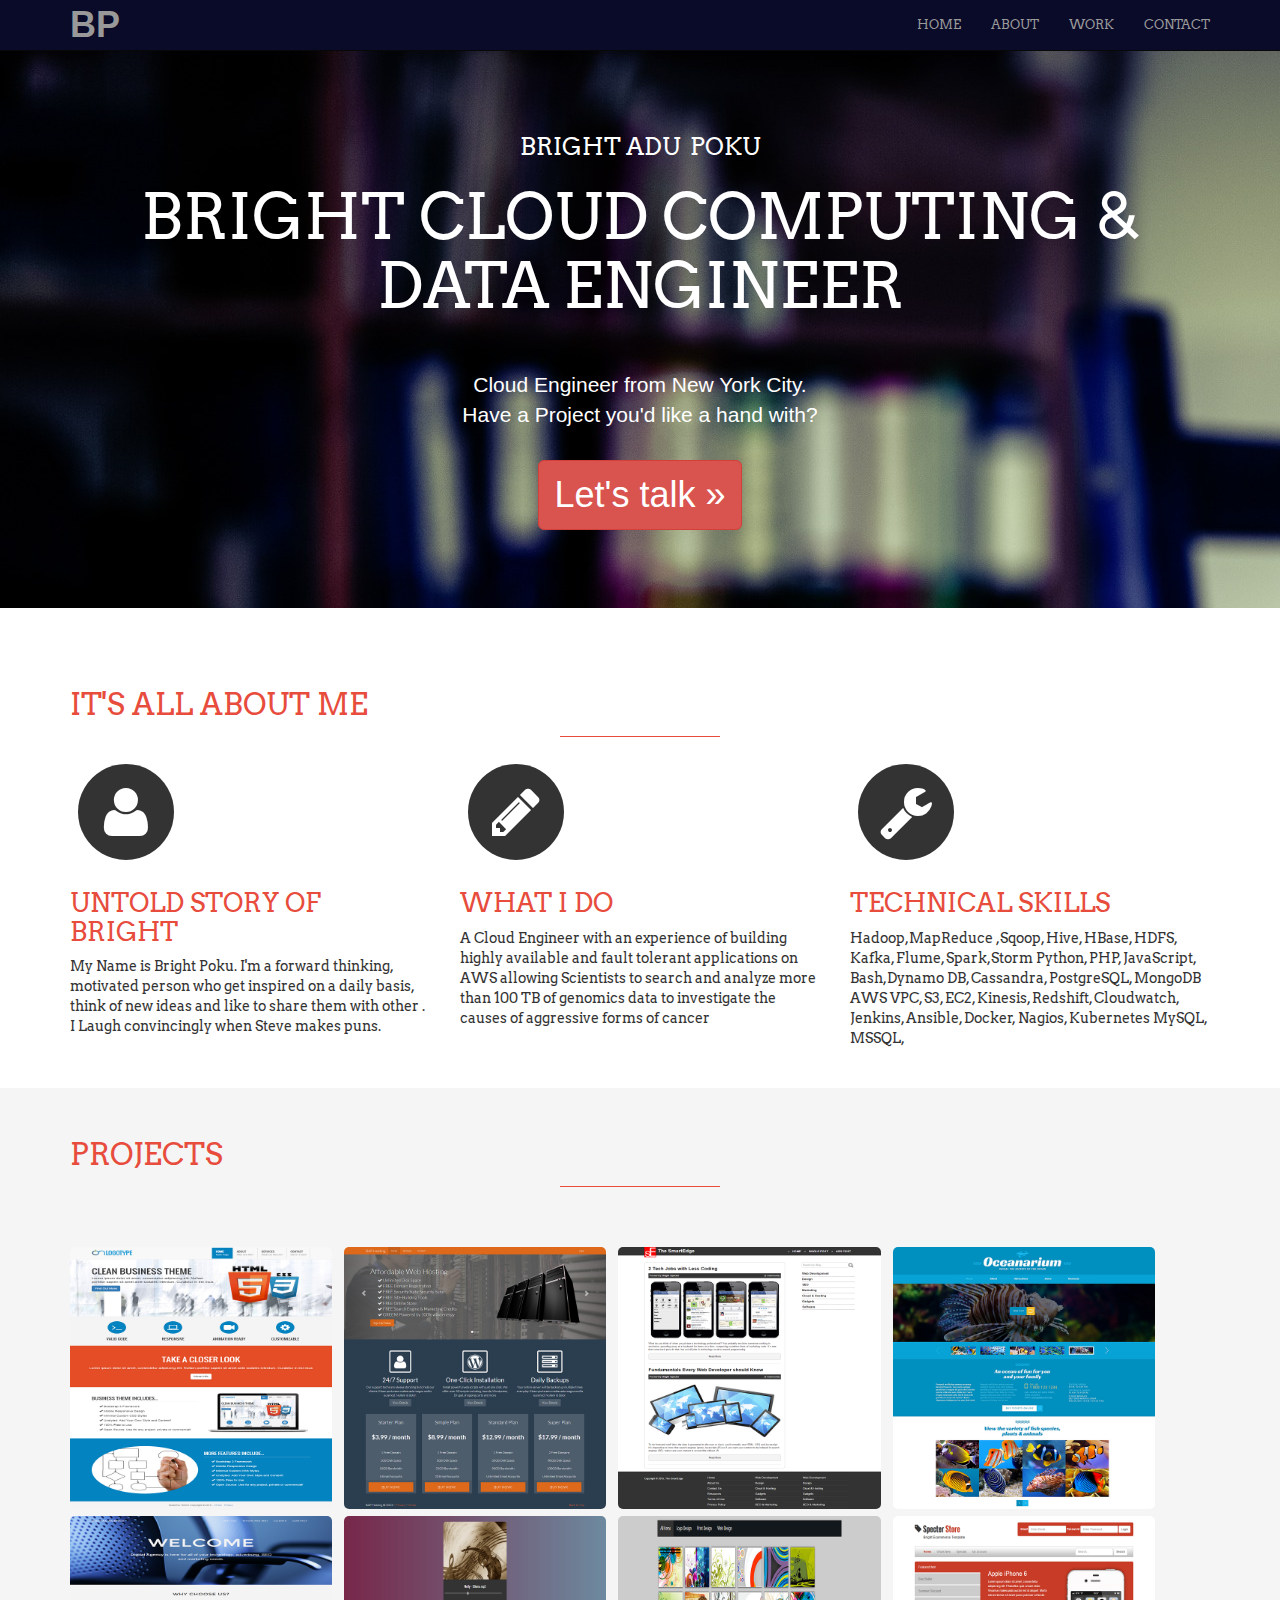
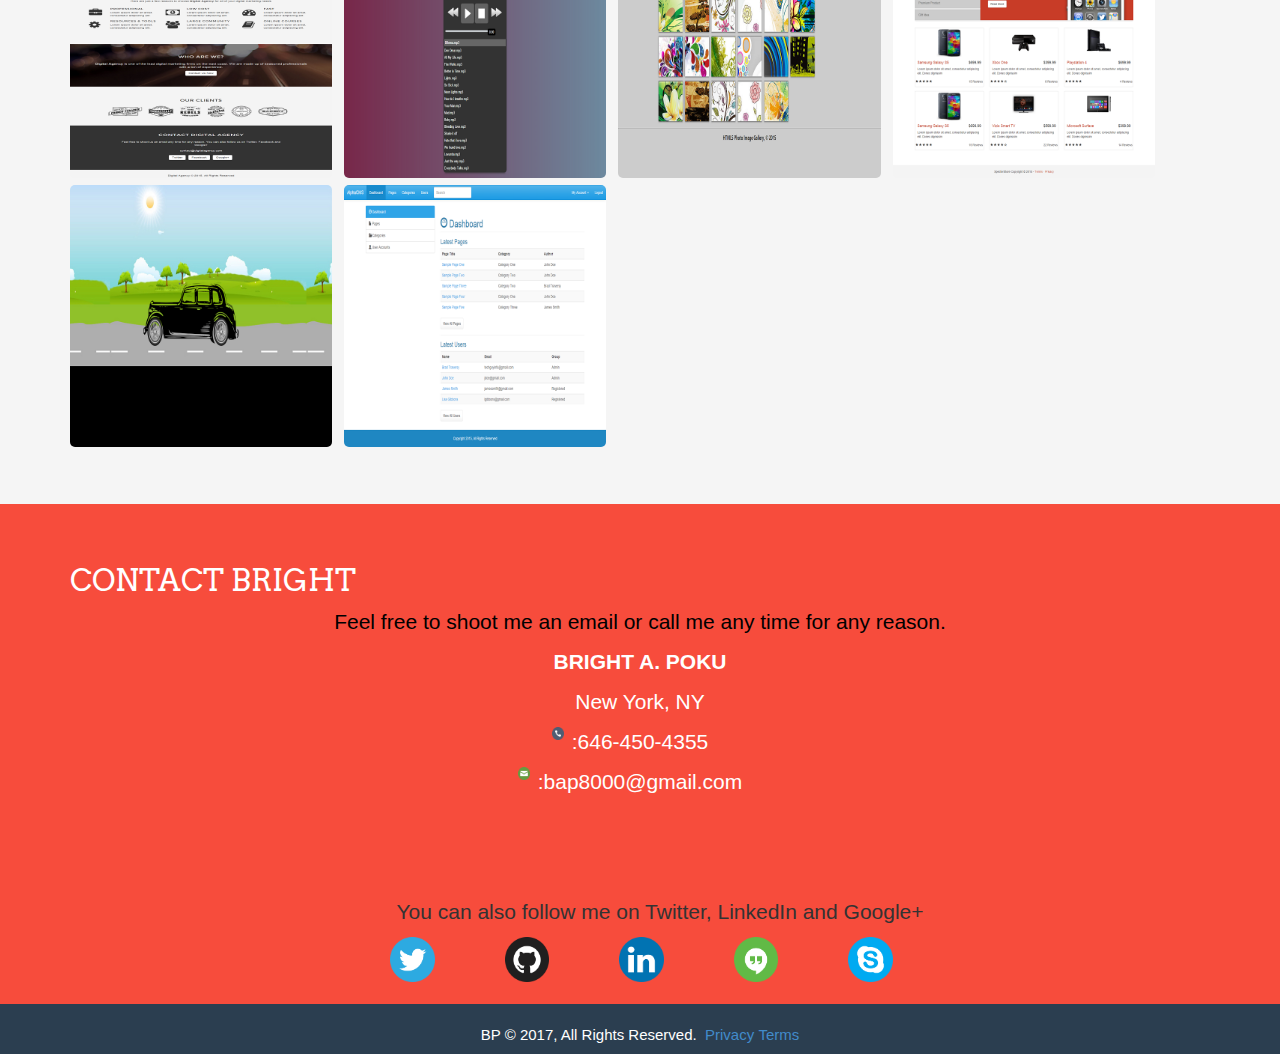
==== commit 7b393c9e: "Update index.html" ====
--- a/index.html
+++ b/index.html
@@ -62,8 +62,8 @@
     <!-- Main jumbotron for a primary marketing message or call to action -->
     <div class="jumbotron">
       <div class="container">
-        <h1><span class="bright">BRIGHT &nbsp;POKU</span><br>AWS DEVOPS ENGINEER & <br> DATA ENGINEER</h1>
-        <p>Freelance developer from New York City. <br>Have a Project you'd like a hand with? </p>
+        <h1><span class="bright">BRIGHT ADU  &nbsp;POKU</span><br>BRIGHT CLOUD COMPUTING & <br> DATA ENGINEER</h1>
+        <p>Cloud Engineer from New York City. <br>Have a Project you'd like a hand with? </p>
         <p><button class="btn btn-danger btn-lg"  data-target="#down"><a href="#down">Let's talk &raquo;</a></button></p>
 
           <div class="modal fade" id="myModal" tabindex="-1" role="dialog" arialabelledby="myModalLabel"
@@ -105,7 +105,7 @@
               <i class="fa fa-pencil fa-stack-1x fa-inverse"></i>
             </span>
             <h3>WHAT I DO</h3>
-            <p>A Data & AWS DevOps Engineer with an experience of building highly available and fault tolerant applications on AWS allowing Scientists to search and analyze more than 100 TB of genomics data to investigate the causes of aggressive forms of cancer</p>
+            <p>A Cloud Engineer with an experience of building highly available and fault tolerant applications on AWS allowing Scientists to search and analyze more than 100 TB of genomics data to investigate the causes of aggressive forms of cancer</p>
            
           </div>
           <div class="col-md-4">
@@ -195,4 +195,4 @@
     <script src="js/bootstrap.min.js"></script>
     
   </body>
-</html>+</html>
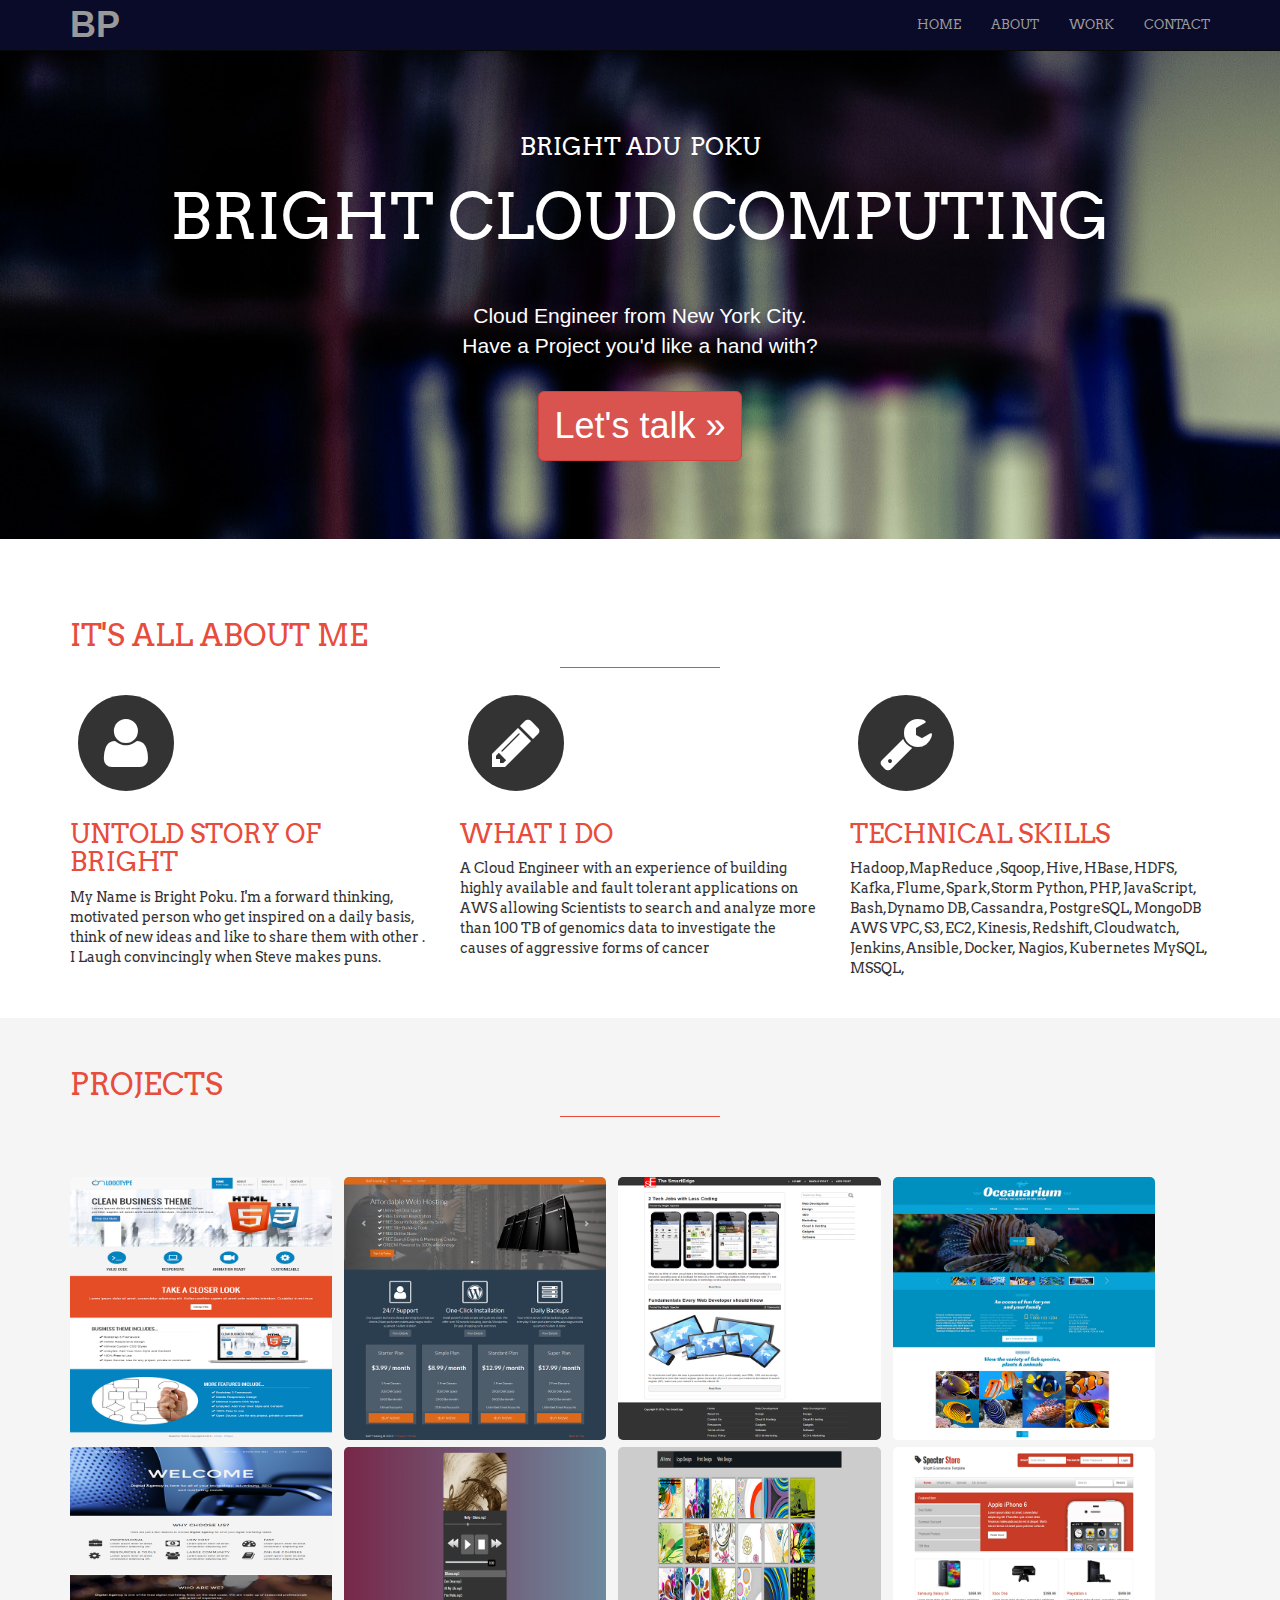
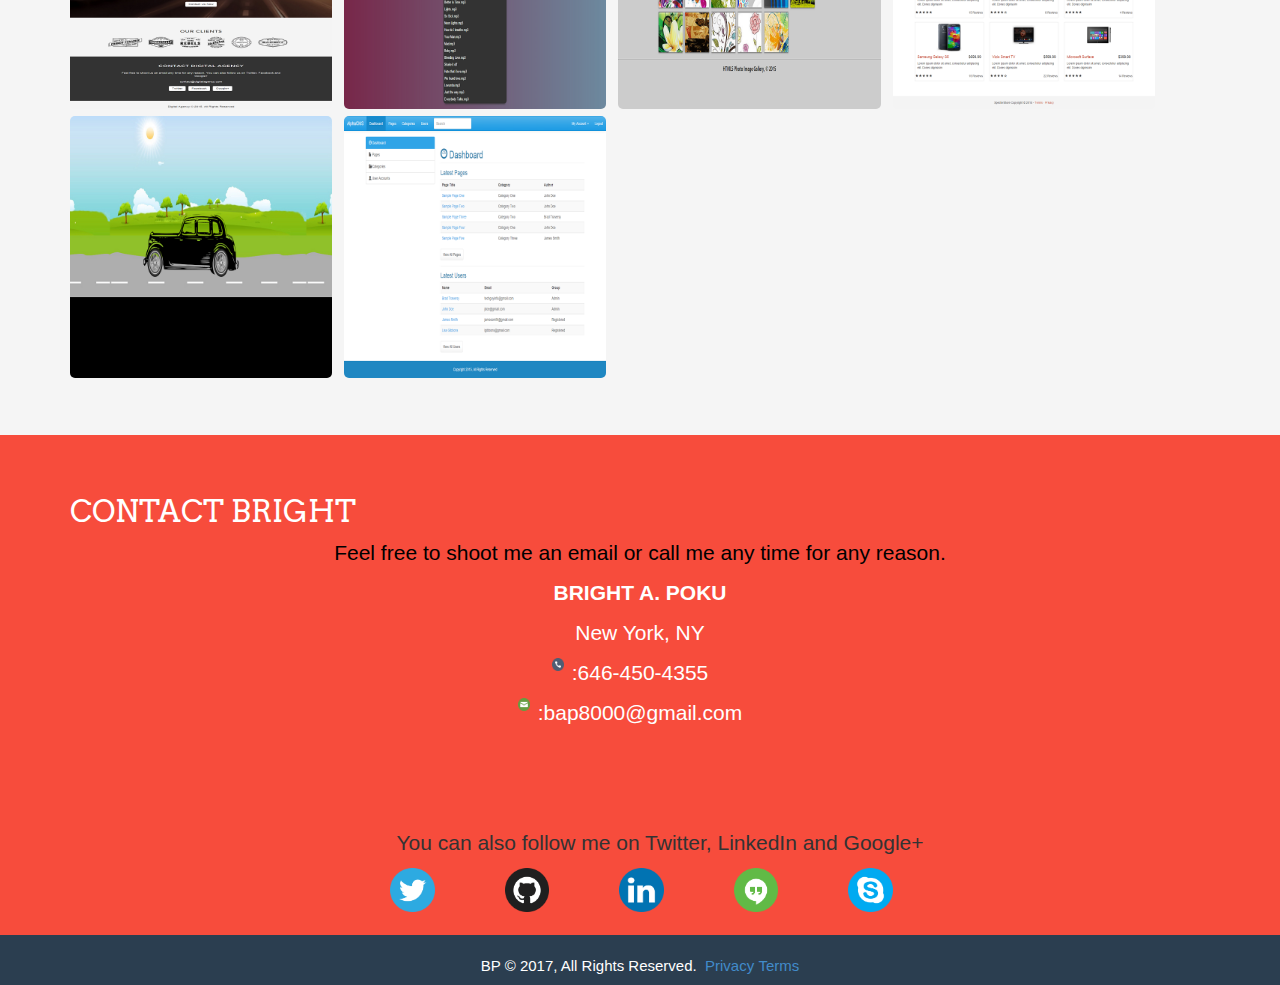
==== commit 7322f736: "Update index.html" ====
--- a/index.html
+++ b/index.html
@@ -62,7 +62,7 @@
     <!-- Main jumbotron for a primary marketing message or call to action -->
     <div class="jumbotron">
       <div class="container">
-        <h1><span class="bright">BRIGHT ADU  &nbsp;POKU</span><br>BRIGHT CLOUD COMPUTING & <br> DATA ENGINEER</h1>
+        <h1><span class="bright">BRIGHT ADU  &nbsp;POKU</span><br>BRIGHT CLOUD COMPUTING </h1>
         <p>Cloud Engineer from New York City. <br>Have a Project you'd like a hand with? </p>
         <p><button class="btn btn-danger btn-lg"  data-target="#down"><a href="#down">Let's talk &raquo;</a></button></p>
 
